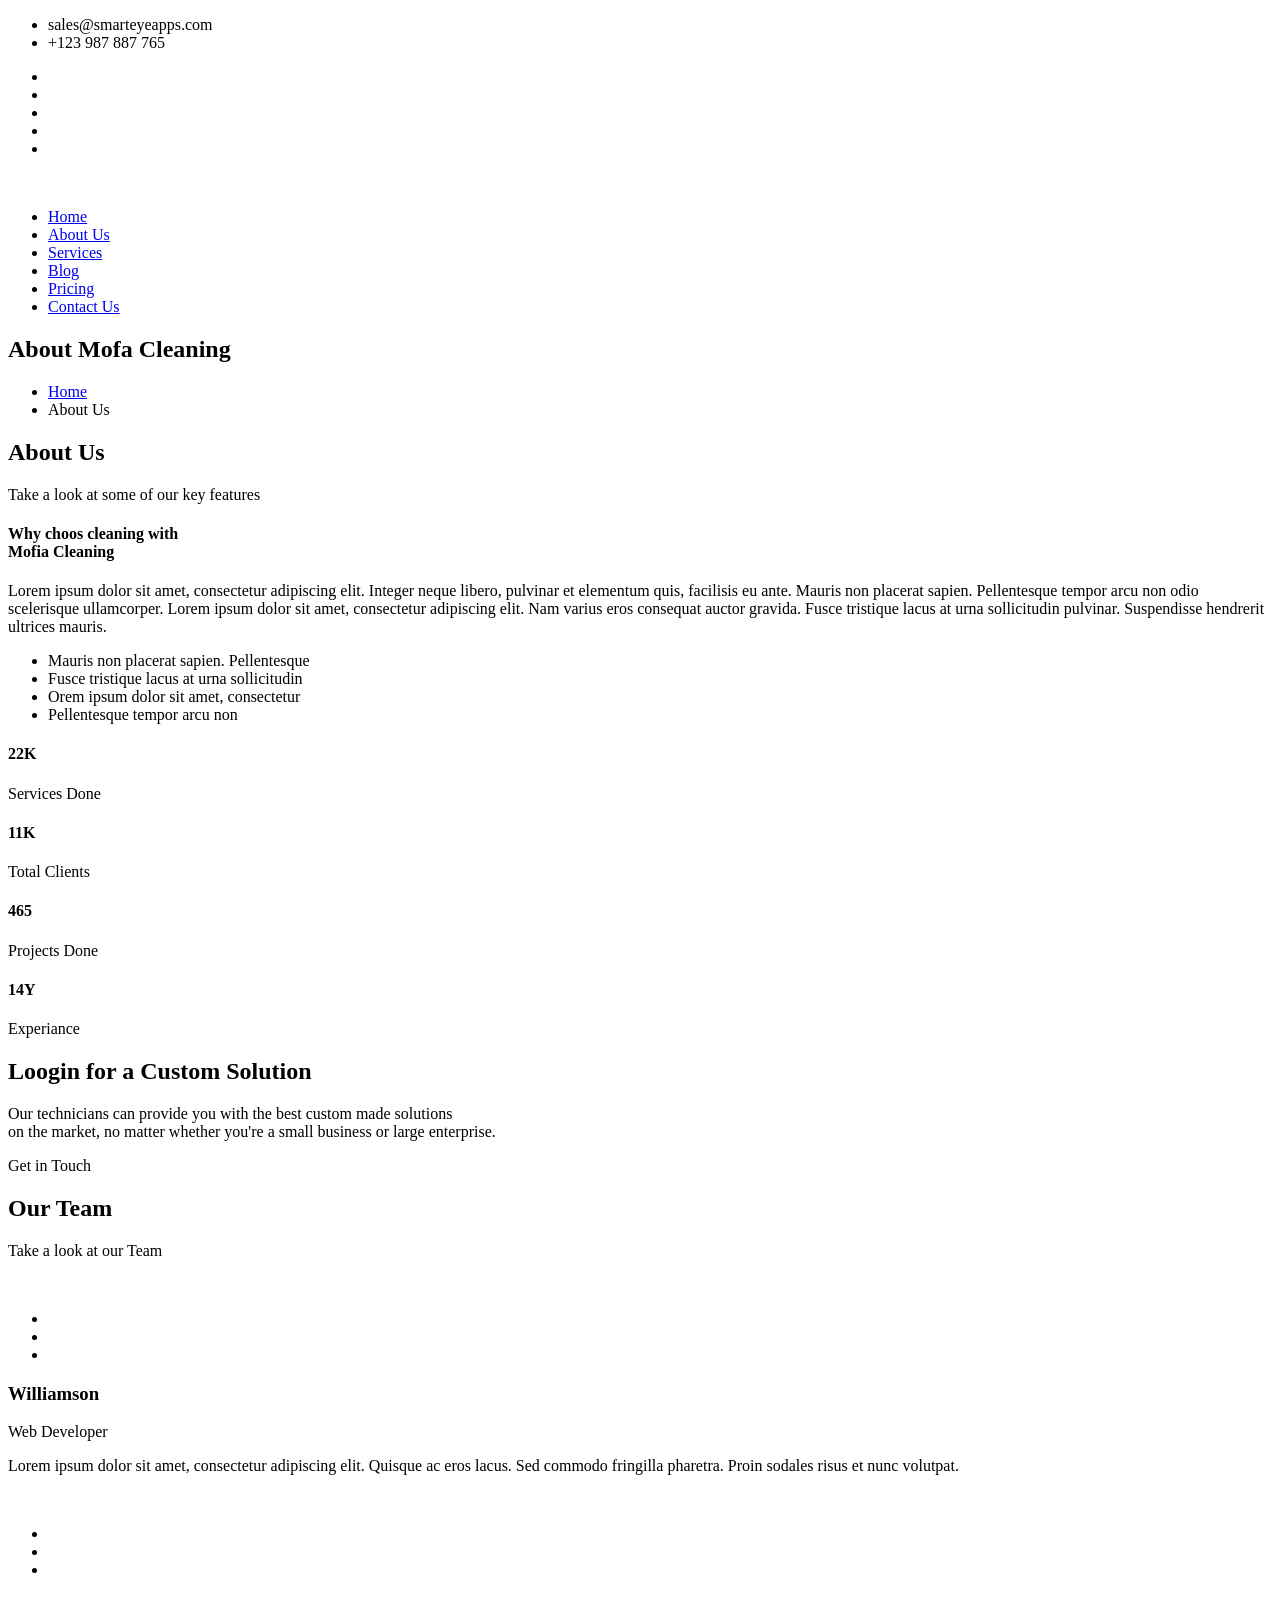
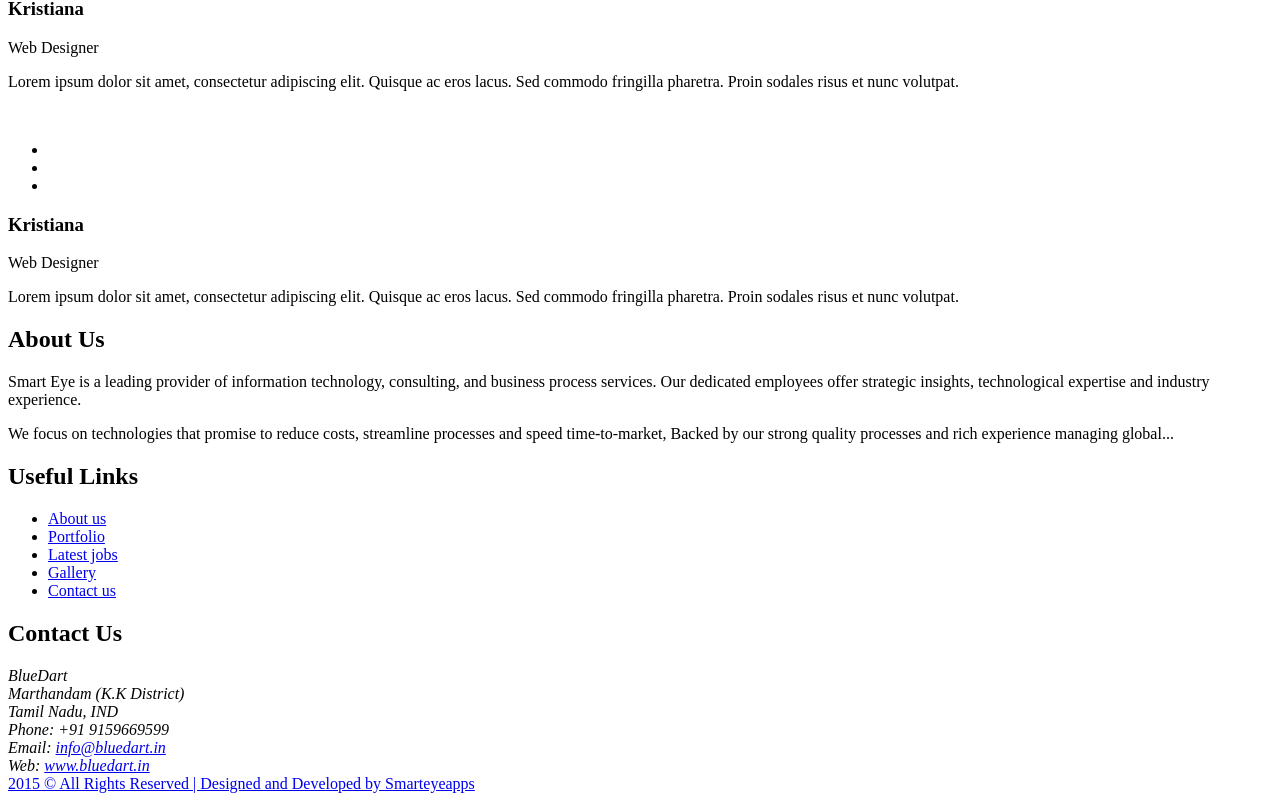
==== about_us.html @ 3543b770 "Add files via upload" ====
<!doctype html>
<html lang="en">

<head>
    <meta charset="utf-8">
    <meta name="viewport" content="width=device-width, initial-scale=1, shrink-to-fit=no">
    <title> Free Dental Medical Hospital Website Template | Smarteyeapps.com</title>

    <link rel="shortcut icon" href="assets/images/fav.jpg">
    <link href="https://fonts.googleapis.com/css?family=Source+Sans+Pro" rel="stylesheet"> 
    <link rel="stylesheet" href="assets/css/bootstrap.min.css">
    <link rel="stylesheet" href="assets/css/fontawsom-all.min.css">
    <link rel="stylesheet" href="assets/plugins/slider/css/owl.carousel.min.css">
    <link rel="stylesheet" href="assets/plugins/slider/css/owl.theme.default.css">
    <link rel="stylesheet" type="text/css" href="assets/css/style.css" />
</head>

    <body>
    
<!-- ################# Header Starts Here#######################--->
    <header>
        <div class="header-top">
            <div class="container">
                <div class="row">
                    <div class="col-lg-7 col-md-12 left-item">
                        <ul>
                            <li><i class="fas fa-envelope-square"></i> sales@smarteyeapps.com</li>
                            <li><i class="fas fa-phone-square"></i> +123 987 887 765</li>
                        </ul>
                    </div>
                    <div class="col-lg-5 d-none d-lg-block right-item">
                        <ul>
                            <li><a><i class="fab fa-github"></i></a></li>
                            <li><a><i class="fab fa-google-plus-g"></i></a></li>
                            <li> <a><i class="fab fa-pinterest-p"></i></a></li>
                            <li><a><i class="fab fa-twitter"></i></a></li>
                            <li> <a><i class="fab fa-facebook-f"></i></a></li>
                        </ul>
                    </div>
                </div>

            </div>
        </div>
        <div id="nav-head" class="header-nav">
            <div class="container">
                <div class="row">
                    <div class="col-md-3 col-sm-12 nav-img">
                        <img src="assets/images/logo.png" alt="">
                        <a data-toggle="collapse" data-target="#menu" href="#menu"><i class="fas d-block d-md-none small-menu fa-bars"></i></a>
                    </div>
                    <div id="menu" class="col-md-9 d-none d-md-block nav-item">
                        <ul>
                            <li><a href="index.html">Home</a></li>
                            <li><a href="about_us.html">About Us</a></li>
                            <li><a href="services.html">Services</a></li>
                            <li><a href="blog.html">Blog</a></li>
                            <li><a href="pricing.html">Pricing</a></li>
                            <li><a href="contact_us.html">Contact Us</a></li>
                        </ul>
                    </div>
                </div>

            </div>
        </div>
    </header>
  
       <!--  ************************* Page Title Starts Here ************************** -->
               <div class="page-nav no-margin row">
                   <div class="container">
                       <div class="row">
                           <h2>About Mofa Cleaning</h2>
                           <ul>
                               <li> <a href="#"><i class="fas fa-home"></i> Home</a></li>
                               <li><i class="fas fa-angle-double-right"></i> About Us</li>
                           </ul>
                       </div>
                   </div>
               </div>
       
    <!-- ######## Page  Title End ####### -->
       
    <section class="with-medical">
        <div class="container">
           <div class="inner-title">

                <h2>About Us</h2>
                <p>Take a look at some of our key features</p>
            </div>
            <div class="row">
               
                <div class="col-lg-6 col-md-12 txtr">
                    <h4>Why choos cleaning with <br>
                     <span>Mofia Cleaning </span>   
                    </h4>
                    <p>Lorem ipsum dolor sit amet, consectetur adipiscing elit. Integer neque libero, pulvinar et elementum quis, facilisis eu ante. Mauris non placerat sapien. Pellentesque tempor arcu non odio scelerisque ullamcorper. Lorem ipsum dolor sit amet, consectetur adipiscing elit. Nam varius eros consequat auctor gravida. Fusce tristique lacus at urna sollicitudin pulvinar. Suspendisse hendrerit ultrices mauris.</p>
                   <ul>
                       <li><i class="fa fa-check"></i> Mauris non placerat sapien. Pellentesque </li>
                       <li><i class="fa fa-check"></i> Fusce tristique lacus at urna sollicitudin </li>
                       <li><i class="fa fa-check"></i> Orem ipsum dolor sit amet, consectetur</li>
                       <li><i class="fa fa-check"></i> Pellentesque tempor arcu non </li>
                   </ul>
                </div>
                
                <div class="col-lg-6 col-md-12">
                       <div class="row">
                           <div class="col-md-6">
                               <div class="count-bx">
                                   <h4>22K</h4>
                                   <p>Services Done</p>
                               </div>
                           </div>
                           <div class="col-md-6">
                               <div class="count-bx">
                                   <h4>11K</h4>
                                   <p>Total Clients</p>
                               </div>
                           </div>
                           <div class="col-md-6">
                               <div class="count-bx">
                                   <h4>465</h4>
                                   <p>Projects Done</p>
                               </div>
                           </div>
                           <div class="col-md-6">
                               <div class="count-bx">
                                   <h4>14Y</h4>
                                   <p>Experiance</p>
                               </div>
                           </div>
                       </div>
                </div>
                
            </div>
        </div>
    </section>
      
       
            <!-- ################# Custom Message Starts Here#######################--->
    <section class="custom-msg">
        <div class="container">
           <div class=" cust-msg">
                <h2>Loogin for a Custom Solution</h2>
                <p>Our technicians can provide you with the best custom made solutions <br> on the market, no matter whether you're a small business or large enterprise.</p>
                <div class="btn btn-warning">Get in Touch</div>
           </div>
           
        </div>
    </section>

    <!-- ################# Our Team Starts Here#######################--->
    <section class="our-team-cover">
        <div class="container">
             <div class="inner-title">

                <h2>Our Team</h2>
                <p>Take a look at our Team</p>
            </div>
            <div class="row">
            <div class="col-md-4 col-sm-6">
                <div class="our-team">
                    <div class="pic">
                        <img src="assets/images/testimonial/member-01.jpg" alt="">
                    </div>
                    <ul class="social">
                        <li><a href="#" class="fab fa-facebook"></a></li>
                        <li><a href="#" class="fab fa-google-plus"></a></li>
                        <li><a href="#" class="fab fa-twitter"></a></li>
                    </ul>
                    <div class="team-content">
                        <h3 class="title">Williamson</h3>
                        <span class="post">Web Developer</span>
                    </div>
                    <p class="description">
                        Lorem ipsum dolor sit amet, consectetur adipiscing elit. Quisque ac eros lacus. Sed commodo fringilla pharetra. Proin sodales risus et nunc volutpat.
                    </p>
                </div>
            </div>
            <div class="col-md-4 col-sm-6">
                <div class="our-team">
                    <div class="pic">
                        <img src="assets/images/testimonial/member-02.jpg" alt="">
                    </div>
                    <ul class="social">
                        <li><a href="#" class="fab fa-facebook"></a></li>
                        <li><a href="#" class="fab fa-google-plus"></a></li>
                        <li><a href="#" class="fab fa-twitter"></a></li>
                    </ul>
                    <div class="team-content">
                        <h3 class="title">Kristiana</h3>
                        <span class="post">Web Designer</span>
                    </div>
                    <p class="description">
                        Lorem ipsum dolor sit amet, consectetur adipiscing elit. Quisque ac eros lacus. Sed commodo fringilla pharetra. Proin sodales risus et nunc volutpat.
                    </p>
                </div>
            </div>
            <div class="col-md-4 col-sm-6">
                <div class="our-team">
                    <div class="pic">
                        <img src="assets/images/testimonial/member-03.jpg" alt="">
                    </div>
                    <ul class="social">
                        <li><a href="#" class="fab fa-facebook"></a></li>
                        <li><a href="#" class="fab fa-google-plus"></a></li>
                        <li><a href="#" class="fab fa-twitter"></a></li>
                    </ul>
                    <div class="team-content">
                        <h3 class="title">Kristiana</h3>
                        <span class="post">Web Designer</span>
                    </div>
                    <p class="description">
                        Lorem ipsum dolor sit amet, consectetur adipiscing elit. Quisque ac eros lacus. Sed commodo fringilla pharetra. Proin sodales risus et nunc volutpat.
                    </p>
                </div>
            </div>
        </div>
        </div>
    </section>
        
<!-- ################# Footer Starts Here#######################--->


    <footer class="footer">
        <div class="container">
            <div class="row">
                <div class="col-md-4 col-sm-12">
                    <h2>About Us</h2>
                    <p>
                        Smart Eye is a leading provider of information technology, consulting, and business process services. Our dedicated employees offer strategic insights, technological expertise and industry experience.
                    </p>
                    <p>We focus on technologies that promise to reduce costs, streamline processes and speed time-to-market, Backed by our strong quality processes and rich experience managing global... </p>
                </div>
                <div class="col-md-4 col-sm-12">
                    <h2>Useful Links</h2>
                    <ul class="list-unstyled link-list">
                        <li><a ui-sref="about" href="#/about">About us</a><i class="fa fa-angle-right"></i></li>
                        <li><a ui-sref="portfolio" href="#/portfolio">Portfolio</a><i class="fa fa-angle-right"></i></li>
                        <li><a ui-sref="products" href="#/products">Latest jobs</a><i class="fa fa-angle-right"></i></li>
                        <li><a ui-sref="gallery" href="#/gallery">Gallery</a><i class="fa fa-angle-right"></i></li>
                        <li><a ui-sref="contact" href="#/contact">Contact us</a><i class="fa fa-angle-right"></i></li>
                    </ul>
                </div>
                <div class="col-md-4 col-sm-12 map-img">
                    <h2>Contact Us</h2>
                    <address class="md-margin-bottom-40">
                        BlueDart <br>
                        Marthandam (K.K District) <br>
                        Tamil Nadu, IND <br>
                        Phone: +91 9159669599 <br>
                        Email: <a href="mailto:info@anybiz.com" class="">info@bluedart.in</a><br>
                        Web: <a href="smart-eye.html" class="">www.bluedart.in</a>
                    </address>

                </div>
            </div>
        </div>
        

    </footer>
    <div class="copy">
            <div class="container">
                <a href="https://www.smarteyeapps.com/">2015 &copy; All Rights Reserved | Designed and Developed by Smarteyeapps</a>
                
                <span>
                <a><i class="fab fa-github"></i></a>
                <a><i class="fab fa-google-plus-g"></i></a>
                <a><i class="fab fa-pinterest-p"></i></a>
                <a><i class="fab fa-twitter"></i></a>
                <a><i class="fab fa-facebook-f"></i></a>
        </span>
            </div>

        </div>   
    
    </body>

<script src="assets/js/jquery-3.2.1.min.js"></script>
<script src="assets/js/popper.min.js"></script>
<script src="assets/js/bootstrap.min.js"></script>
<script src="assets/plugins/slider/js/owl.carousel.min.js"></script>
<script src="assets/plugins/scroll-fixed/jquery-scrolltofixed-min.js"></script>

<script src="assets/js/script.js"></script>



</html>
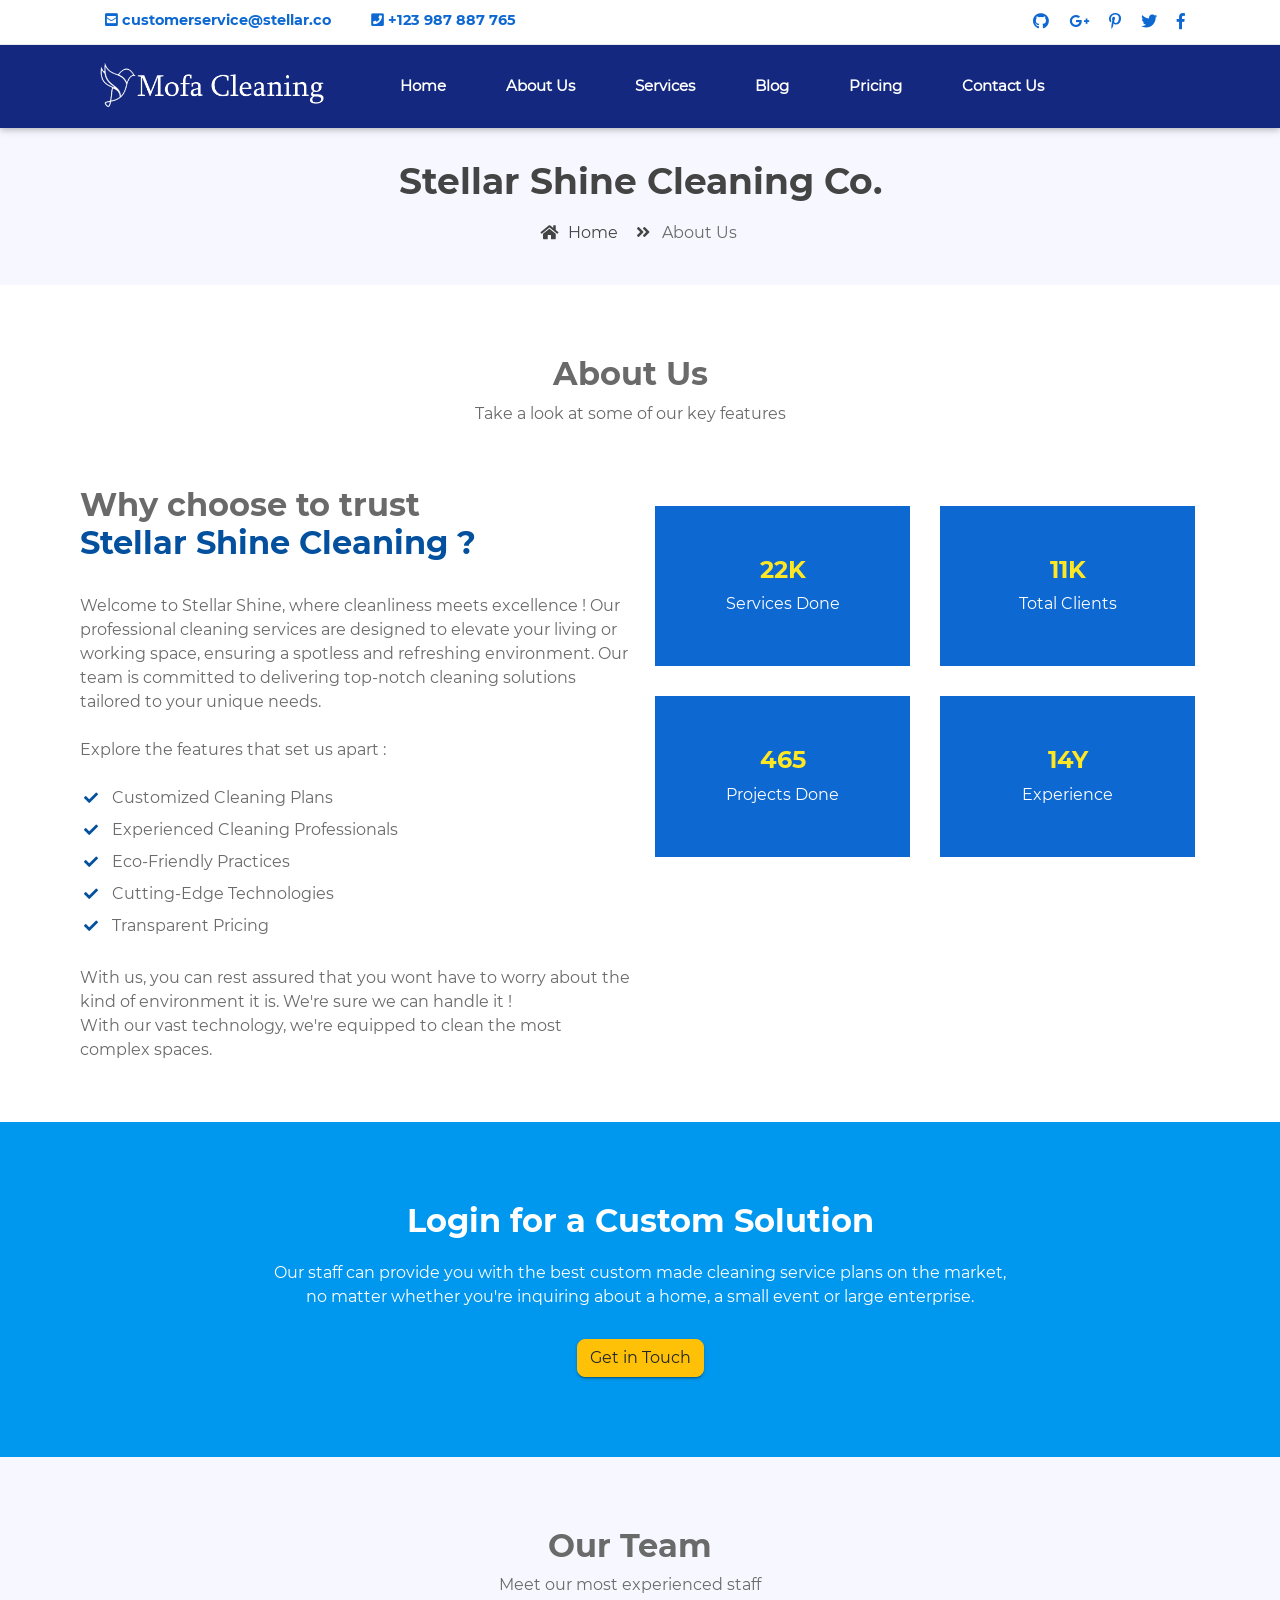
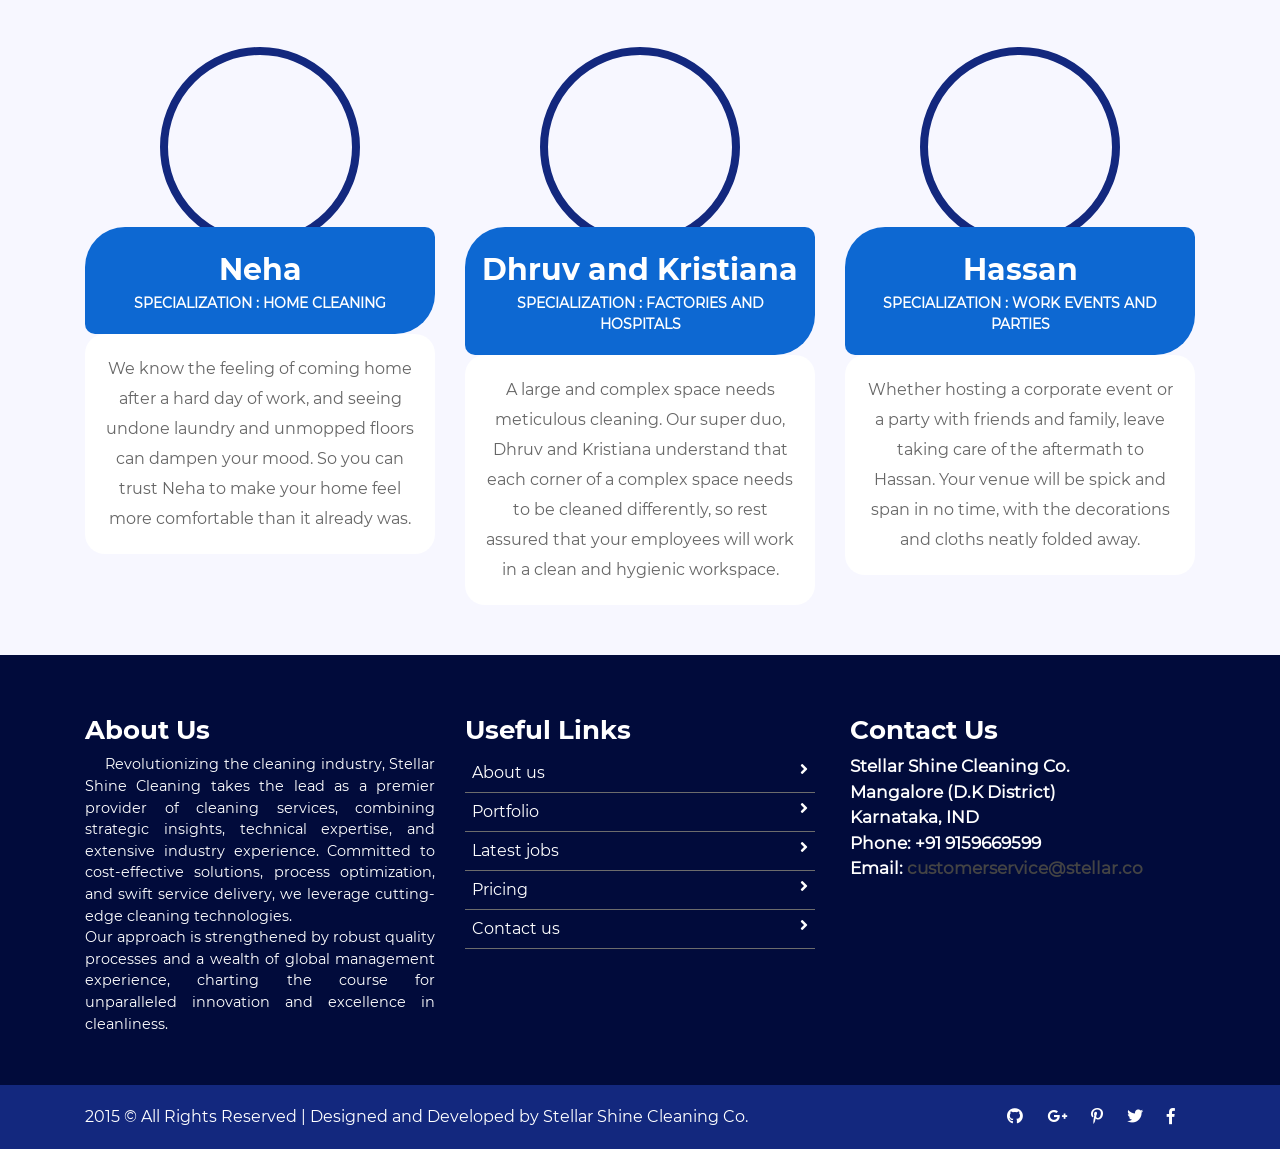
==== commit f9dbd032: "Add files via upload" ====
--- a/about_us.html
+++ b/about_us.html
@@ -4,7 +4,7 @@
 <head>
     <meta charset="utf-8">
     <meta name="viewport" content="width=device-width, initial-scale=1, shrink-to-fit=no">
-    <title> Free Dental Medical Hospital Website Template | Smarteyeapps.com</title>
+    <title> Stellar Shine - About Us</title>
 
     <link rel="shortcut icon" href="assets/images/fav.jpg">
     <link href="https://fonts.googleapis.com/css?family=Source+Sans+Pro" rel="stylesheet"> 
@@ -24,7 +24,7 @@
                 <div class="row">
                     <div class="col-lg-7 col-md-12 left-item">
                         <ul>
-                            <li><i class="fas fa-envelope-square"></i> sales@smarteyeapps.com</li>
+                            <li><i class="fas fa-envelope-square"></i> customerservice@stellar.co </li>
                             <li><i class="fas fa-phone-square"></i> +123 987 887 765</li>
                         </ul>
                     </div>
@@ -68,7 +68,7 @@
                <div class="page-nav no-margin row">
                    <div class="container">
                        <div class="row">
-                           <h2>About Mofa Cleaning</h2>
+                           <h2>Stellar Shine Cleaning Co.</h2>
                            <ul>
                                <li> <a href="#"><i class="fas fa-home"></i> Home</a></li>
                                <li><i class="fas fa-angle-double-right"></i> About Us</li>
@@ -89,16 +89,19 @@
             <div class="row">
                
                 <div class="col-lg-6 col-md-12 txtr">
-                    <h4>Why choos cleaning with <br>
-                     <span>Mofia Cleaning </span>   
+                    <h4>Why choose to trust <br>
+                     <span>Stellar Shine Cleaning ? </span>   
                     </h4>
-                    <p>Lorem ipsum dolor sit amet, consectetur adipiscing elit. Integer neque libero, pulvinar et elementum quis, facilisis eu ante. Mauris non placerat sapien. Pellentesque tempor arcu non odio scelerisque ullamcorper. Lorem ipsum dolor sit amet, consectetur adipiscing elit. Nam varius eros consequat auctor gravida. Fusce tristique lacus at urna sollicitudin pulvinar. Suspendisse hendrerit ultrices mauris.</p>
+                    <br>Welcome to Stellar Shine, where cleanliness meets excellence ! Our professional cleaning services are designed to elevate your living or working space, ensuring a spotless and refreshing environment. Our team is committed to delivering top-notch cleaning solutions tailored to your unique needs.
+                    <br><br>Explore the features that set us apart :
                    <ul>
-                       <li><i class="fa fa-check"></i> Mauris non placerat sapien. Pellentesque </li>
-                       <li><i class="fa fa-check"></i> Fusce tristique lacus at urna sollicitudin </li>
-                       <li><i class="fa fa-check"></i> Orem ipsum dolor sit amet, consectetur</li>
-                       <li><i class="fa fa-check"></i> Pellentesque tempor arcu non </li>
+                       <li><i class="fa fa-check"></i>  Customized Cleaning Plans </li>
+                       <li><i class="fa fa-check"></i> Experienced Cleaning Professionals </li>
+                       <li><i class="fa fa-check"></i> Eco-Friendly Practices</li>
+                       <li><i class="fa fa-check"></i> Cutting-Edge Technologies </li>
+                       <li><i class="fa fa-check"></i> Transparent Pricing </li>
                    </ul>
+                   <br>With us, you can rest assured that you wont have to worry about the kind of environment it is. We're sure we can handle it !<br> With our vast technology, we're equipped to clean the most complex spaces.
                 </div>
                 
                 <div class="col-lg-6 col-md-12">
@@ -124,7 +127,7 @@
                            <div class="col-md-6">
                                <div class="count-bx">
                                    <h4>14Y</h4>
-                                   <p>Experiance</p>
+                                   <p>Experience</p>
                                </div>
                            </div>
                        </div>
@@ -139,8 +142,8 @@
     <section class="custom-msg">
         <div class="container">
            <div class=" cust-msg">
-                <h2>Loogin for a Custom Solution</h2>
-                <p>Our technicians can provide you with the best custom made solutions <br> on the market, no matter whether you're a small business or large enterprise.</p>
+                <h2>Login for a Custom Solution</h2>
+                <p>Our staff can provide you with the best custom made cleaning service plans on the market,<br> no matter whether you're inquiring about a home, a small event or large enterprise.</p>
                 <div class="btn btn-warning">Get in Touch</div>
            </div>
            
@@ -153,7 +156,7 @@
              <div class="inner-title">
 
                 <h2>Our Team</h2>
-                <p>Take a look at our Team</p>
+                <p>Meet our most experienced staff </p>
             </div>
             <div class="row">
             <div class="col-md-4 col-sm-6">
@@ -167,11 +170,11 @@
                         <li><a href="#" class="fab fa-twitter"></a></li>
                     </ul>
                     <div class="team-content">
-                        <h3 class="title">Williamson</h3>
-                        <span class="post">Web Developer</span>
+                        <h3 class="title">Neha</h3>
+                        <span class="post"> Specialization : Home Cleaning</span>
                     </div>
                     <p class="description">
-                        Lorem ipsum dolor sit amet, consectetur adipiscing elit. Quisque ac eros lacus. Sed commodo fringilla pharetra. Proin sodales risus et nunc volutpat.
+                        We know the feeling of coming home after a hard day of work, and seeing undone laundry and unmopped floors can dampen your mood. So you can trust Neha to make your home feel more comfortable than it already was.
                     </p>
                 </div>
             </div>
@@ -186,11 +189,11 @@
                         <li><a href="#" class="fab fa-twitter"></a></li>
                     </ul>
                     <div class="team-content">
-                        <h3 class="title">Kristiana</h3>
-                        <span class="post">Web Designer</span>
+                        <h3 class="title">Dhruv and Kristiana</h3>
+                        <span class="post">Specialization : Factories and Hospitals</span>
                     </div>
                     <p class="description">
-                        Lorem ipsum dolor sit amet, consectetur adipiscing elit. Quisque ac eros lacus. Sed commodo fringilla pharetra. Proin sodales risus et nunc volutpat.
+                        A large and complex space needs meticulous cleaning. Our super duo, Dhruv and Kristiana understand that each corner of a complex space needs to be cleaned differently, so rest assured that your employees will work in a clean and hygienic workspace.
                     </p>
                 </div>
             </div>
@@ -205,11 +208,11 @@
                         <li><a href="#" class="fab fa-twitter"></a></li>
                     </ul>
                     <div class="team-content">
-                        <h3 class="title">Kristiana</h3>
-                        <span class="post">Web Designer</span>
+                        <h3 class="title">Hassan</h3>
+                        <span class="post">Specialization : Work Events and Parties</span>
                     </div>
                     <p class="description">
-                        Lorem ipsum dolor sit amet, consectetur adipiscing elit. Quisque ac eros lacus. Sed commodo fringilla pharetra. Proin sodales risus et nunc volutpat.
+                        Whether hosting a corporate event or a party with friends and family, leave taking care of the aftermath to Hassan. Your venue will be spick and span in no time, with the decorations and cloths neatly folded away.
                     </p>
                 </div>
             </div>
@@ -226,29 +229,27 @@
                 <div class="col-md-4 col-sm-12">
                     <h2>About Us</h2>
                     <p>
-                        Smart Eye is a leading provider of information technology, consulting, and business process services. Our dedicated employees offer strategic insights, technological expertise and industry experience.
-                    </p>
-                    <p>We focus on technologies that promise to reduce costs, streamline processes and speed time-to-market, Backed by our strong quality processes and rich experience managing global... </p>
-                </div>
+                        Revolutionizing the cleaning industry, Stellar Shine Cleaning takes the lead as a premier provider of cleaning services, combining strategic insights, technical expertise, and extensive industry experience. Committed to cost-effective solutions, process optimization, and swift service delivery, we leverage cutting-edge cleaning technologies.<br> Our approach is strengthened by robust quality processes and a wealth of global management experience, charting the course for unparalleled innovation and excellence in cleanliness.
+                    </p>
+                    </div>
                 <div class="col-md-4 col-sm-12">
                     <h2>Useful Links</h2>
                     <ul class="list-unstyled link-list">
                         <li><a ui-sref="about" href="#/about">About us</a><i class="fa fa-angle-right"></i></li>
                         <li><a ui-sref="portfolio" href="#/portfolio">Portfolio</a><i class="fa fa-angle-right"></i></li>
                         <li><a ui-sref="products" href="#/products">Latest jobs</a><i class="fa fa-angle-right"></i></li>
-                        <li><a ui-sref="gallery" href="#/gallery">Gallery</a><i class="fa fa-angle-right"></i></li>
+                        <li><a ui-sref="gallery" href="#/gallery">Pricing</a><i class="fa fa-angle-right"></i></li>
                         <li><a ui-sref="contact" href="#/contact">Contact us</a><i class="fa fa-angle-right"></i></li>
                     </ul>
                 </div>
                 <div class="col-md-4 col-sm-12 map-img">
                     <h2>Contact Us</h2>
                     <address class="md-margin-bottom-40">
-                        BlueDart <br>
-                        Marthandam (K.K District) <br>
-                        Tamil Nadu, IND <br>
+                        Stellar Shine Cleaning Co. <br>
+                        Mangalore (D.K District) <br>
+                        Karnataka, IND <br>
                         Phone: +91 9159669599 <br>
-                        Email: <a href="mailto:info@anybiz.com" class="">info@bluedart.in</a><br>
-                        Web: <a href="smart-eye.html" class="">www.bluedart.in</a>
+                        Email: <a href="mailto:customerservice@stellar.co" class="">customerservice@stellar.co</a><br>
                     </address>
 
                 </div>
@@ -259,7 +260,7 @@
     </footer>
     <div class="copy">
             <div class="container">
-                <a href="https://www.smarteyeapps.com/">2015 &copy; All Rights Reserved | Designed and Developed by Smarteyeapps</a>
+                <a href="https://www.smarteyeapps.com/">2015 &copy; All Rights Reserved | Designed and Developed by Stellar Shine Cleaning Co.</a>
                 
                 <span>
                 <a><i class="fab fa-github"></i></a>
--- a/assets/css/fontawsom-all.min.css
+++ b/assets/css/fontawsom-all.min.css
@@ -0,0 +1,5 @@
+/*!
+ * Font Awesome Free 5.3.1 by @fontawesome - https://fontawesome.com
+ * License - https://fontawesome.com/license/free (Icons: CC BY 4.0, Fonts: SIL OFL 1.1, Code: MIT License)
+ */
+.fa,.fab,.fal,.far,.fas{-moz-osx-font-smoothing:grayscale;-webkit-font-smoothing:antialiased;display:inline-block;font-style:normal;font-variant:normal;text-rendering:auto;line-height:1}.fa-lg{font-size:1.33333em;line-height:.75em;vertical-align:-.0667em}.fa-xs{font-size:.75em}.fa-sm{font-size:.875em}.fa-1x{font-size:1em}.fa-2x{font-size:2em}.fa-3x{font-size:3em}.fa-4x{font-size:4em}.fa-5x{font-size:5em}.fa-6x{font-size:6em}.fa-7x{font-size:7em}.fa-8x{font-size:8em}.fa-9x{font-size:9em}.fa-10x{font-size:10em}.fa-fw{text-align:center;width:1.25em}.fa-ul{list-style-type:none;margin-left:2.5em;padding-left:0}.fa-ul>li{position:relative}.fa-li{left:-2em;position:absolute;text-align:center;width:2em;line-height:inherit}.fa-border{border:.08em solid #eee;border-radius:.1em;padding:.2em .25em .15em}.fa-pull-left{float:left}.fa-pull-right{float:right}.fa.fa-pull-left,.fab.fa-pull-left,.fal.fa-pull-left,.far.fa-pull-left,.fas.fa-pull-left{margin-right:.3em}.fa.fa-pull-right,.fab.fa-pull-right,.fal.fa-pull-right,.far.fa-pull-right,.fas.fa-pull-right{margin-left:.3em}.fa-spin{animation:fa-spin 2s infinite linear}.fa-pulse{animation:fa-spin 1s infinite steps(8)}@keyframes fa-spin{0%{transform:rotate(0deg)}to{transform:rotate(1turn)}}.fa-rotate-90{-ms-filter:"progid:DXImageTransform.Microsoft.BasicImage(rotation=1)";transform:rotate(90deg)}.fa-rotate-180{-ms-filter:"progid:DXImageTransform.Microsoft.BasicImage(rotation=2)";transform:rotate(180deg)}.fa-rotate-270{-ms-filter:"progid:DXImageTransform.Microsoft.BasicImage(rotation=3)";transform:rotate(270deg)}.fa-flip-horizontal{-ms-filter:"progid:DXImageTransform.Microsoft.BasicImage(rotation=0, mirror=1)";transform:scaleX(-1)}.fa-flip-vertical{transform:scaleY(-1)}.fa-flip-horizontal.fa-flip-vertical,.fa-flip-vertical{-ms-filter:"progid:DXImageTransform.Microsoft.BasicImage(rotation=2, mirror=1)"}.fa-flip-horizontal.fa-flip-vertical{transform:scale(-1)}:root .fa-flip-horizontal,:root .fa-flip-vertical,:root .fa-rotate-90,:root .fa-rotate-180,:root .fa-rotate-270{-webkit-filter:none;filter:none}.fa-stack{display:inline-block;height:2em;line-height:2em;position:relative;vertical-align:middle;width:2em}.fa-stack-1x,.fa-stack-2x{left:0;position:absolute;text-align:center;width:100%}.fa-stack-1x{line-height:inherit}.fa-stack-2x{font-size:2em}.fa-inverse{color:#fff}.fa-500px:before{content:"\f26e"}.fa-accessible-icon:before{content:"\f368"}.fa-accusoft:before{content:"\f369"}.fa-ad:before{content:"\f641"}.fa-address-book:before{content:"\f2b9"}.fa-address-card:before{content:"\f2bb"}.fa-adjust:before{content:"\f042"}.fa-adn:before{content:"\f170"}.fa-adversal:before{content:"\f36a"}.fa-affiliatetheme:before{content:"\f36b"}.fa-air-freshener:before{content:"\f5d0"}.fa-algolia:before{content:"\f36c"}.fa-align-center:before{content:"\f037"}.fa-align-justify:before{content:"\f039"}.fa-align-left:before{content:"\f036"}.fa-align-right:before{content:"\f038"}.fa-alipay:before{content:"\f642"}.fa-allergies:before{content:"\f461"}.fa-amazon:before{content:"\f270"}.fa-amazon-pay:before{content:"\f42c"}.fa-ambulance:before{content:"\f0f9"}.fa-american-sign-language-interpreting:before{content:"\f2a3"}.fa-amilia:before{content:"\f36d"}.fa-anchor:before{content:"\f13d"}.fa-android:before{content:"\f17b"}.fa-angellist:before{content:"\f209"}.fa-angle-double-down:before{content:"\f103"}.fa-angle-double-left:before{content:"\f100"}.fa-angle-double-right:before{content:"\f101"}.fa-angle-double-up:before{content:"\f102"}.fa-angle-down:before{content:"\f107"}.fa-angle-left:before{content:"\f104"}.fa-angle-right:before{content:"\f105"}.fa-angle-up:before{content:"\f106"}.fa-angry:before{content:"\f556"}.fa-angrycreative:before{content:"\f36e"}.fa-angular:before{content:"\f420"}.fa-ankh:before{content:"\f644"}.fa-app-store:before{content:"\f36f"}.fa-app-store-ios:before{content:"\f370"}.fa-apper:before{content:"\f371"}.fa-apple:before{content:"\f179"}.fa-apple-alt:before{content:"\f5d1"}.fa-apple-pay:before{content:"\f415"}.fa-archive:before{content:"\f187"}.fa-archway:before{content:"\f557"}.fa-arrow-alt-circle-down:before{content:"\f358"}.fa-arrow-alt-circle-left:before{content:"\f359"}.fa-arrow-alt-circle-right:before{content:"\f35a"}.fa-arrow-alt-circle-up:before{content:"\f35b"}.fa-arrow-circle-down:before{content:"\f0ab"}.fa-arrow-circle-left:before{content:"\f0a8"}.fa-arrow-circle-right:before{content:"\f0a9"}.fa-arrow-circle-up:before{content:"\f0aa"}.fa-arrow-down:before{content:"\f063"}.fa-arrow-left:before{content:"\f060"}.fa-arrow-right:before{content:"\f061"}.fa-arrow-up:before{content:"\f062"}.fa-arrows-alt:before{content:"\f0b2"}.fa-arrows-alt-h:before{content:"\f337"}.fa-arrows-alt-v:before{content:"\f338"}.fa-assistive-listening-systems:before{content:"\f2a2"}.fa-asterisk:before{content:"\f069"}.fa-asymmetrik:before{content:"\f372"}.fa-at:before{content:"\f1fa"}.fa-atlas:before{content:"\f558"}.fa-atom:before{content:"\f5d2"}.fa-audible:before{content:"\f373"}.fa-audio-description:before{content:"\f29e"}.fa-autoprefixer:before{content:"\f41c"}.fa-avianex:before{content:"\f374"}.fa-aviato:before{content:"\f421"}.fa-award:before{content:"\f559"}.fa-aws:before{content:"\f375"}.fa-backspace:before{content:"\f55a"}.fa-backward:before{content:"\f04a"}.fa-balance-scale:before{content:"\f24e"}.fa-ban:before{content:"\f05e"}.fa-band-aid:before{content:"\f462"}.fa-bandcamp:before{content:"\f2d5"}.fa-barcode:before{content:"\f02a"}.fa-bars:before{content:"\f0c9"}.fa-baseball-ball:before{content:"\f433"}.fa-basketball-ball:before{content:"\f434"}.fa-bath:before{content:"\f2cd"}.fa-battery-empty:before{content:"\f244"}.fa-battery-full:before{content:"\f240"}.fa-battery-half:before{content:"\f242"}.fa-battery-quarter:before{content:"\f243"}.fa-battery-three-quarters:before{content:"\f241"}.fa-bed:before{content:"\f236"}.fa-beer:before{content:"\f0fc"}.fa-behance:before{content:"\f1b4"}.fa-behance-square:before{content:"\f1b5"}.fa-bell:before{content:"\f0f3"}.fa-bell-slash:before{content:"\f1f6"}.fa-bezier-curve:before{content:"\f55b"}.fa-bible:before{content:"\f647"}.fa-bicycle:before{content:"\f206"}.fa-bimobject:before{content:"\f378"}.fa-binoculars:before{content:"\f1e5"}.fa-birthday-cake:before{content:"\f1fd"}.fa-bitbucket:before{content:"\f171"}.fa-bitcoin:before{content:"\f379"}.fa-bity:before{content:"\f37a"}.fa-black-tie:before{content:"\f27e"}.fa-blackberry:before{content:"\f37b"}.fa-blender:before{content:"\f517"}.fa-blind:before{content:"\f29d"}.fa-blogger:before{content:"\f37c"}.fa-blogger-b:before{content:"\f37d"}.fa-bluetooth:before{content:"\f293"}.fa-bluetooth-b:before{content:"\f294"}.fa-bold:before{content:"\f032"}.fa-bolt:before{content:"\f0e7"}.fa-bomb:before{content:"\f1e2"}.fa-bone:before{content:"\f5d7"}.fa-bong:before{content:"\f55c"}.fa-book:before{content:"\f02d"}.fa-book-open:before{content:"\f518"}.fa-book-reader:before{content:"\f5da"}.fa-bookmark:before{content:"\f02e"}.fa-bowling-ball:before{content:"\f436"}.fa-box:before{content:"\f466"}.fa-box-open:before{content:"\f49e"}.fa-boxes:before{content:"\f468"}.fa-braille:before{content:"\f2a1"}.fa-brain:before{content:"\f5dc"}.fa-briefcase:before{content:"\f0b1"}.fa-briefcase-medical:before{content:"\f469"}.fa-broadcast-tower:before{content:"\f519"}.fa-broom:before{content:"\f51a"}.fa-brush:before{content:"\f55d"}.fa-btc:before{content:"\f15a"}.fa-bug:before{content:"\f188"}.fa-building:before{content:"\f1ad"}.fa-bullhorn:before{content:"\f0a1"}.fa-bullseye:before{content:"\f140"}.fa-burn:before{content:"\f46a"}.fa-buromobelexperte:before{content:"\f37f"}.fa-bus:before{content:"\f207"}.fa-bus-alt:before{content:"\f55e"}.fa-business-time:before{content:"\f64a"}.fa-buysellads:before{content:"\f20d"}.fa-calculator:before{content:"\f1ec"}.fa-calendar:before{content:"\f133"}.fa-calendar-alt:before{content:"\f073"}.fa-calendar-check:before{content:"\f274"}.fa-calendar-minus:before{content:"\f272"}.fa-calendar-plus:before{content:"\f271"}.fa-calendar-times:before{content:"\f273"}.fa-camera:before{content:"\f030"}.fa-camera-retro:before{content:"\f083"}.fa-cannabis:before{content:"\f55f"}.fa-capsules:before{content:"\f46b"}.fa-car:before{content:"\f1b9"}.fa-car-alt:before{content:"\f5de"}.fa-car-battery:before{content:"\f5df"}.fa-car-crash:before{content:"\f5e1"}.fa-car-side:before{content:"\f5e4"}.fa-caret-down:before{content:"\f0d7"}.fa-caret-left:before{content:"\f0d9"}.fa-caret-right:before{content:"\f0da"}.fa-caret-square-down:before{content:"\f150"}.fa-caret-square-left:before{content:"\f191"}.fa-caret-square-right:before{content:"\f152"}.fa-caret-square-up:before{content:"\f151"}.fa-caret-up:before{content:"\f0d8"}.fa-cart-arrow-down:before{content:"\f218"}.fa-cart-plus:before{content:"\f217"}.fa-cc-amazon-pay:before{content:"\f42d"}.fa-cc-amex:before{content:"\f1f3"}.fa-cc-apple-pay:before{content:"\f416"}.fa-cc-diners-club:before{content:"\f24c"}.fa-cc-discover:before{content:"\f1f2"}.fa-cc-jcb:before{content:"\f24b"}.fa-cc-mastercard:before{content:"\f1f1"}.fa-cc-paypal:before{content:"\f1f4"}.fa-cc-stripe:before{content:"\f1f5"}.fa-cc-visa:before{content:"\f1f0"}.fa-centercode:before{content:"\f380"}.fa-certificate:before{content:"\f0a3"}.fa-chalkboard:before{content:"\f51b"}.fa-chalkboard-teacher:before{content:"\f51c"}.fa-charging-station:before{content:"\f5e7"}.fa-chart-area:before{content:"\f1fe"}.fa-chart-bar:before{content:"\f080"}.fa-chart-line:before{content:"\f201"}.fa-chart-pie:before{content:"\f200"}.fa-check:before{content:"\f00c"}.fa-check-circle:before{content:"\f058"}.fa-check-double:before{content:"\f560"}.fa-check-square:before{content:"\f14a"}.fa-chess:before{content:"\f439"}.fa-chess-bishop:before{content:"\f43a"}.fa-chess-board:before{content:"\f43c"}.fa-chess-king:before{content:"\f43f"}.fa-chess-knight:before{content:"\f441"}.fa-chess-pawn:before{content:"\f443"}.fa-chess-queen:before{content:"\f445"}.fa-chess-rook:before{content:"\f447"}.fa-chevron-circle-down:before{content:"\f13a"}.fa-chevron-circle-left:before{content:"\f137"}.fa-chevron-circle-right:before{content:"\f138"}.fa-chevron-circle-up:before{content:"\f139"}.fa-chevron-down:before{content:"\f078"}.fa-chevron-left:before{content:"\f053"}.fa-chevron-right:before{content:"\f054"}.fa-chevron-up:before{content:"\f077"}.fa-child:before{content:"\f1ae"}.fa-chrome:before{content:"\f268"}.fa-church:before{content:"\f51d"}.fa-circle:before{content:"\f111"}.fa-circle-notch:before{content:"\f1ce"}.fa-city:before{content:"\f64f"}.fa-clipboard:before{content:"\f328"}.fa-clipboard-check:before{content:"\f46c"}.fa-clipboard-list:before{content:"\f46d"}.fa-clock:before{content:"\f017"}.fa-clone:before{content:"\f24d"}.fa-closed-captioning:before{content:"\f20a"}.fa-cloud:before{content:"\f0c2"}.fa-cloud-download-alt:before{content:"\f381"}.fa-cloud-upload-alt:before{content:"\f382"}.fa-cloudscale:before{content:"\f383"}.fa-cloudsmith:before{content:"\f384"}.fa-cloudversify:before{content:"\f385"}.fa-cocktail:before{content:"\f561"}.fa-code:before{content:"\f121"}.fa-code-branch:before{content:"\f126"}.fa-codepen:before{content:"\f1cb"}.fa-codiepie:before{content:"\f284"}.fa-coffee:before{content:"\f0f4"}.fa-cog:before{content:"\f013"}.fa-cogs:before{content:"\f085"}.fa-coins:before{content:"\f51e"}.fa-columns:before{content:"\f0db"}.fa-comment:before{content:"\f075"}.fa-comment-alt:before{content:"\f27a"}.fa-comment-dollar:before{content:"\f651"}.fa-comment-dots:before{content:"\f4ad"}.fa-comment-slash:before{content:"\f4b3"}.fa-comments:before{content:"\f086"}.fa-comments-dollar:before{content:"\f653"}.fa-compact-disc:before{content:"\f51f"}.fa-compass:before{content:"\f14e"}.fa-compress:before{content:"\f066"}.fa-concierge-bell:before{content:"\f562"}.fa-connectdevelop:before{content:"\f20e"}.fa-contao:before{content:"\f26d"}.fa-cookie:before{content:"\f563"}.fa-cookie-bite:before{content:"\f564"}.fa-copy:before{content:"\f0c5"}.fa-copyright:before{content:"\f1f9"}.fa-couch:before{content:"\f4b8"}.fa-cpanel:before{content:"\f388"}.fa-creative-commons:before{content:"\f25e"}.fa-creative-commons-by:before{content:"\f4e7"}.fa-creative-commons-nc:before{content:"\f4e8"}.fa-creative-commons-nc-eu:before{content:"\f4e9"}.fa-creative-commons-nc-jp:before{content:"\f4ea"}.fa-creative-commons-nd:before{content:"\f4eb"}.fa-creative-commons-pd:before{content:"\f4ec"}.fa-creative-commons-pd-alt:before{content:"\f4ed"}.fa-creative-commons-remix:before{content:"\f4ee"}.fa-creative-commons-sa:before{content:"\f4ef"}.fa-creative-commons-sampling:before{content:"\f4f0"}.fa-creative-commons-sampling-plus:before{content:"\f4f1"}.fa-creative-commons-share:before{content:"\f4f2"}.fa-credit-card:before{content:"\f09d"}.fa-crop:before{content:"\f125"}.fa-crop-alt:before{content:"\f565"}.fa-cross:before{content:"\f654"}.fa-crosshairs:before{content:"\f05b"}.fa-crow:before{content:"\f520"}.fa-crown:before{content:"\f521"}.fa-css3:before{content:"\f13c"}.fa-css3-alt:before{content:"\f38b"}.fa-cube:before{content:"\f1b2"}.fa-cubes:before{content:"\f1b3"}.fa-cut:before{content:"\f0c4"}.fa-cuttlefish:before{content:"\f38c"}.fa-d-and-d:before{content:"\f38d"}.fa-dashcube:before{content:"\f210"}.fa-database:before{content:"\f1c0"}.fa-deaf:before{content:"\f2a4"}.fa-delicious:before{content:"\f1a5"}.fa-deploydog:before{content:"\f38e"}.fa-deskpro:before{content:"\f38f"}.fa-desktop:before{content:"\f108"}.fa-deviantart:before{content:"\f1bd"}.fa-dharmachakra:before{content:"\f655"}.fa-diagnoses:before{content:"\f470"}.fa-dice:before{content:"\f522"}.fa-dice-five:before{content:"\f523"}.fa-dice-four:before{content:"\f524"}.fa-dice-one:before{content:"\f525"}.fa-dice-six:before{content:"\f526"}.fa-dice-three:before{content:"\f527"}.fa-dice-two:before{content:"\f528"}.fa-digg:before{content:"\f1a6"}.fa-digital-ocean:before{content:"\f391"}.fa-digital-tachograph:before{content:"\f566"}.fa-directions:before{content:"\f5eb"}.fa-discord:before{content:"\f392"}.fa-discourse:before{content:"\f393"}.fa-divide:before{content:"\f529"}.fa-dizzy:before{content:"\f567"}.fa-dna:before{content:"\f471"}.fa-dochub:before{content:"\f394"}.fa-docker:before{content:"\f395"}.fa-dollar-sign:before{content:"\f155"}.fa-dolly:before{content:"\f472"}.fa-dolly-flatbed:before{content:"\f474"}.fa-donate:before{content:"\f4b9"}.fa-door-closed:before{content:"\f52a"}.fa-door-open:before{content:"\f52b"}.fa-dot-circle:before{content:"\f192"}.fa-dove:before{content:"\f4ba"}.fa-download:before{content:"\f019"}.fa-draft2digital:before{content:"\f396"}.fa-drafting-compass:before{content:"\f568"}.fa-draw-polygon:before{content:"\f5ee"}.fa-dribbble:before{content:"\f17d"}.fa-dribbble-square:before{content:"\f397"}.fa-dropbox:before{content:"\f16b"}.fa-drum:before{content:"\f569"}.fa-drum-steelpan:before{content:"\f56a"}.fa-drupal:before{content:"\f1a9"}.fa-dumbbell:before{content:"\f44b"}.fa-dyalog:before{content:"\f399"}.fa-earlybirds:before{content:"\f39a"}.fa-ebay:before{content:"\f4f4"}.fa-edge:before{content:"\f282"}.fa-edit:before{content:"\f044"}.fa-eject:before{content:"\f052"}.fa-elementor:before{content:"\f430"}.fa-ellipsis-h:before{content:"\f141"}.fa-ellipsis-v:before{content:"\f142"}.fa-ello:before{content:"\f5f1"}.fa-ember:before{content:"\f423"}.fa-empire:before{content:"\f1d1"}.fa-envelope:before{content:"\f0e0"}.fa-envelope-open:before{content:"\f2b6"}.fa-envelope-open-text:before{content:"\f658"}.fa-envelope-square:before{content:"\f199"}.fa-envira:before{content:"\f299"}.fa-equals:before{content:"\f52c"}.fa-eraser:before{content:"\f12d"}.fa-erlang:before{content:"\f39d"}.fa-ethereum:before{content:"\f42e"}.fa-etsy:before{content:"\f2d7"}.fa-euro-sign:before{content:"\f153"}.fa-exchange-alt:before{content:"\f362"}.fa-exclamation:before{content:"\f12a"}.fa-exclamation-circle:before{content:"\f06a"}.fa-exclamation-triangle:before{content:"\f071"}.fa-expand:before{content:"\f065"}.fa-expand-arrows-alt:before{content:"\f31e"}.fa-expeditedssl:before{content:"\f23e"}.fa-external-link-alt:before{content:"\f35d"}.fa-external-link-square-alt:before{content:"\f360"}.fa-eye:before{content:"\f06e"}.fa-eye-dropper:before{content:"\f1fb"}.fa-eye-slash:before{content:"\f070"}.fa-facebook:before{content:"\f09a"}.fa-facebook-f:before{content:"\f39e"}.fa-facebook-messenger:before{content:"\f39f"}.fa-facebook-square:before{content:"\f082"}.fa-fast-backward:before{content:"\f049"}.fa-fast-forward:before{content:"\f050"}.fa-fax:before{content:"\f1ac"}.fa-feather:before{content:"\f52d"}.fa-feather-alt:before{content:"\f56b"}.fa-female:before{content:"\f182"}.fa-fighter-jet:before{content:"\f0fb"}.fa-file:before{content:"\f15b"}.fa-file-alt:before{content:"\f15c"}.fa-file-archive:before{content:"\f1c6"}.fa-file-audio:before{content:"\f1c7"}.fa-file-code:before{content:"\f1c9"}.fa-file-contract:before{content:"\f56c"}.fa-file-download:before{content:"\f56d"}.fa-file-excel:before{content:"\f1c3"}.fa-file-export:before{content:"\f56e"}.fa-file-image:before{content:"\f1c5"}.fa-file-import:before{content:"\f56f"}.fa-file-invoice:before{content:"\f570"}.fa-file-invoice-dollar:before{content:"\f571"}.fa-file-medical:before{content:"\f477"}.fa-file-medical-alt:before{content:"\f478"}.fa-file-pdf:before{content:"\f1c1"}.fa-file-powerpoint:before{content:"\f1c4"}.fa-file-prescription:before{content:"\f572"}.fa-file-signature:before{content:"\f573"}.fa-file-upload:before{content:"\f574"}.fa-file-video:before{content:"\f1c8"}.fa-file-word:before{content:"\f1c2"}.fa-fill:before{content:"\f575"}.fa-fill-drip:before{content:"\f576"}.fa-film:before{content:"\f008"}.fa-filter:before{content:"\f0b0"}.fa-fingerprint:before{content:"\f577"}.fa-fire:before{content:"\f06d"}.fa-fire-extinguisher:before{content:"\f134"}.fa-firefox:before{content:"\f269"}.fa-first-aid:before{content:"\f479"}.fa-first-order:before{content:"\f2b0"}.fa-first-order-alt:before{content:"\f50a"}.fa-firstdraft:before{content:"\f3a1"}.fa-fish:before{content:"\f578"}.fa-flag:before{content:"\f024"}.fa-flag-checkered:before{content:"\f11e"}.fa-flask:before{content:"\f0c3"}.fa-flickr:before{content:"\f16e"}.fa-flipboard:before{content:"\f44d"}.fa-flushed:before{content:"\f579"}.fa-fly:before{content:"\f417"}.fa-folder:before{content:"\f07b"}.fa-folder-minus:before{content:"\f65d"}.fa-folder-open:before{content:"\f07c"}.fa-folder-plus:before{content:"\f65e"}.fa-font:before{content:"\f031"}.fa-font-awesome:before{content:"\f2b4"}.fa-font-awesome-alt:before{content:"\f35c"}.fa-font-awesome-flag:before{content:"\f425"}.fa-font-awesome-logo-full:before{content:"\f4e6"}.fa-fonticons:before{content:"\f280"}.fa-fonticons-fi:before{content:"\f3a2"}.fa-football-ball:before{content:"\f44e"}.fa-fort-awesome:before{content:"\f286"}.fa-fort-awesome-alt:before{content:"\f3a3"}.fa-forumbee:before{content:"\f211"}.fa-forward:before{content:"\f04e"}.fa-foursquare:before{content:"\f180"}.fa-free-code-camp:before{content:"\f2c5"}.fa-freebsd:before{content:"\f3a4"}.fa-frog:before{content:"\f52e"}.fa-frown:before{content:"\f119"}.fa-frown-open:before{content:"\f57a"}.fa-fulcrum:before{content:"\f50b"}.fa-funnel-dollar:before{content:"\f662"}.fa-futbol:before{content:"\f1e3"}.fa-galactic-republic:before{content:"\f50c"}.fa-galactic-senate:before{content:"\f50d"}.fa-gamepad:before{content:"\f11b"}.fa-gas-pump:before{content:"\f52f"}.fa-gavel:before{content:"\f0e3"}.fa-gem:before{content:"\f3a5"}.fa-genderless:before{content:"\f22d"}.fa-get-pocket:before{content:"\f265"}.fa-gg:before{content:"\f260"}.fa-gg-circle:before{content:"\f261"}.fa-gift:before{content:"\f06b"}.fa-git:before{content:"\f1d3"}.fa-git-square:before{content:"\f1d2"}.fa-github:before{content:"\f09b"}.fa-github-alt:before{content:"\f113"}.fa-github-square:before{content:"\f092"}.fa-gitkraken:before{content:"\f3a6"}.fa-gitlab:before{content:"\f296"}.fa-gitter:before{content:"\f426"}.fa-glass-martini:before{content:"\f000"}.fa-glass-martini-alt:before{content:"\f57b"}.fa-glasses:before{content:"\f530"}.fa-glide:before{content:"\f2a5"}.fa-glide-g:before{content:"\f2a6"}.fa-globe:before{content:"\f0ac"}.fa-globe-africa:before{content:"\f57c"}.fa-globe-americas:before{content:"\f57d"}.fa-globe-asia:before{content:"\f57e"}.fa-gofore:before{content:"\f3a7"}.fa-golf-ball:before{content:"\f450"}.fa-goodreads:before{content:"\f3a8"}.fa-goodreads-g:before{content:"\f3a9"}.fa-google:before{content:"\f1a0"}.fa-google-drive:before{content:"\f3aa"}.fa-google-play:before{content:"\f3ab"}.fa-google-plus:before{content:"\f2b3"}.fa-google-plus-g:before{content:"\f0d5"}.fa-google-plus-square:before{content:"\f0d4"}.fa-google-wallet:before{content:"\f1ee"}.fa-gopuram:before{content:"\f664"}.fa-graduation-cap:before{content:"\f19d"}.fa-gratipay:before{content:"\f184"}.fa-grav:before{content:"\f2d6"}.fa-greater-than:before{content:"\f531"}.fa-greater-than-equal:before{content:"\f532"}.fa-grimace:before{content:"\f57f"}.fa-grin:before{content:"\f580"}.fa-grin-alt:before{content:"\f581"}.fa-grin-beam:before{content:"\f582"}.fa-grin-beam-sweat:before{content:"\f583"}.fa-grin-hearts:before{content:"\f584"}.fa-grin-squint:before{content:"\f585"}.fa-grin-squint-tears:before{content:"\f586"}.fa-grin-stars:before{content:"\f587"}.fa-grin-tears:before{content:"\f588"}.fa-grin-tongue:before{content:"\f589"}.fa-grin-tongue-squint:before{content:"\f58a"}.fa-grin-tongue-wink:before{content:"\f58b"}.fa-grin-wink:before{content:"\f58c"}.fa-grip-horizontal:before{content:"\f58d"}.fa-grip-vertical:before{content:"\f58e"}.fa-gripfire:before{content:"\f3ac"}.fa-grunt:before{content:"\f3ad"}.fa-gulp:before{content:"\f3ae"}.fa-h-square:before{content:"\f0fd"}.fa-hacker-news:before{content:"\f1d4"}.fa-hacker-news-square:before{content:"\f3af"}.fa-hackerrank:before{content:"\f5f7"}.fa-hamsa:before{content:"\f665"}.fa-hand-holding:before{content:"\f4bd"}.fa-hand-holding-heart:before{content:"\f4be"}.fa-hand-holding-usd:before{content:"\f4c0"}.fa-hand-lizard:before{content:"\f258"}.fa-hand-paper:before{content:"\f256"}.fa-hand-peace:before{content:"\f25b"}.fa-hand-point-down:before{content:"\f0a7"}.fa-hand-point-left:before{content:"\f0a5"}.fa-hand-point-right:before{content:"\f0a4"}.fa-hand-point-up:before{content:"\f0a6"}.fa-hand-pointer:before{content:"\f25a"}.fa-hand-rock:before{content:"\f255"}.fa-hand-scissors:before{content:"\f257"}.fa-hand-spock:before{content:"\f259"}.fa-hands:before{content:"\f4c2"}.fa-hands-helping:before{content:"\f4c4"}.fa-handshake:before{content:"\f2b5"}.fa-hashtag:before{content:"\f292"}.fa-haykal:before{content:"\f666"}.fa-hdd:before{content:"\f0a0"}.fa-heading:before{content:"\f1dc"}.fa-headphones:before{content:"\f025"}.fa-headphones-alt:before{content:"\f58f"}.fa-headset:before{content:"\f590"}.fa-heart:before{content:"\f004"}.fa-heartbeat:before{content:"\f21e"}.fa-helicopter:before{content:"\f533"}.fa-highlighter:before{content:"\f591"}.fa-hips:before{content:"\f452"}.fa-hire-a-helper:before{content:"\f3b0"}.fa-history:before{content:"\f1da"}.fa-hockey-puck:before{content:"\f453"}.fa-home:before{content:"\f015"}.fa-hooli:before{content:"\f427"}.fa-hornbill:before{content:"\f592"}.fa-hospital:before{content:"\f0f8"}.fa-hospital-alt:before{content:"\f47d"}.fa-hospital-symbol:before{content:"\f47e"}.fa-hot-tub:before{content:"\f593"}.fa-hotel:before{content:"\f594"}.fa-hotjar:before{content:"\f3b1"}.fa-hourglass:before{content:"\f254"}.fa-hourglass-end:before{content:"\f253"}.fa-hourglass-half:before{content:"\f252"}.fa-hourglass-start:before{content:"\f251"}.fa-houzz:before{content:"\f27c"}.fa-html5:before{content:"\f13b"}.fa-hubspot:before{content:"\f3b2"}.fa-i-cursor:before{content:"\f246"}.fa-id-badge:before{content:"\f2c1"}.fa-id-card:before{content:"\f2c2"}.fa-id-card-alt:before{content:"\f47f"}.fa-image:before{content:"\f03e"}.fa-images:before{content:"\f302"}.fa-imdb:before{content:"\f2d8"}.fa-inbox:before{content:"\f01c"}.fa-indent:before{content:"\f03c"}.fa-industry:before{content:"\f275"}.fa-infinity:before{content:"\f534"}.fa-info:before{content:"\f129"}.fa-info-circle:before{content:"\f05a"}.fa-instagram:before{content:"\f16d"}.fa-internet-explorer:before{content:"\f26b"}.fa-ioxhost:before{content:"\f208"}.fa-italic:before{content:"\f033"}.fa-itunes:before{content:"\f3b4"}.fa-itunes-note:before{content:"\f3b5"}.fa-java:before{content:"\f4e4"}.fa-jedi:before{content:"\f669"}.fa-jedi-order:before{content:"\f50e"}.fa-jenkins:before{content:"\f3b6"}.fa-joget:before{content:"\f3b7"}.fa-joint:before{content:"\f595"}.fa-joomla:before{content:"\f1aa"}.fa-journal-whills:before{content:"\f66a"}.fa-js:before{content:"\f3b8"}.fa-js-square:before{content:"\f3b9"}.fa-jsfiddle:before{content:"\f1cc"}.fa-kaaba:before{content:"\f66b"}.fa-kaggle:before{content:"\f5fa"}.fa-key:before{content:"\f084"}.fa-keybase:before{content:"\f4f5"}.fa-keyboard:before{content:"\f11c"}.fa-keycdn:before{content:"\f3ba"}.fa-khanda:before{content:"\f66d"}.fa-kickstarter:before{content:"\f3bb"}.fa-kickstarter-k:before{content:"\f3bc"}.fa-kiss:before{content:"\f596"}.fa-kiss-beam:before{content:"\f597"}.fa-kiss-wink-heart:before{content:"\f598"}.fa-kiwi-bird:before{content:"\f535"}.fa-korvue:before{content:"\f42f"}.fa-landmark:before{content:"\f66f"}.fa-language:before{content:"\f1ab"}.fa-laptop:before{content:"\f109"}.fa-laptop-code:before{content:"\f5fc"}.fa-laravel:before{content:"\f3bd"}.fa-lastfm:before{content:"\f202"}.fa-lastfm-square:before{content:"\f203"}.fa-laugh:before{content:"\f599"}.fa-laugh-beam:before{content:"\f59a"}.fa-laugh-squint:before{content:"\f59b"}.fa-laugh-wink:before{content:"\f59c"}.fa-layer-group:before{content:"\f5fd"}.fa-leaf:before{content:"\f06c"}.fa-leanpub:before{content:"\f212"}.fa-lemon:before{content:"\f094"}.fa-less:before{content:"\f41d"}.fa-less-than:before{content:"\f536"}.fa-less-than-equal:before{content:"\f537"}.fa-level-down-alt:before{content:"\f3be"}.fa-level-up-alt:before{content:"\f3bf"}.fa-life-ring:before{content:"\f1cd"}.fa-lightbulb:before{content:"\f0eb"}.fa-line:before{content:"\f3c0"}.fa-link:before{content:"\f0c1"}.fa-linkedin:before{content:"\f08c"}.fa-linkedin-in:before{content:"\f0e1"}.fa-linode:before{content:"\f2b8"}.fa-linux:before{content:"\f17c"}.fa-lira-sign:before{content:"\f195"}.fa-list:before{content:"\f03a"}.fa-list-alt:before{content:"\f022"}.fa-list-ol:before{content:"\f0cb"}.fa-list-ul:before{content:"\f0ca"}.fa-location-arrow:before{content:"\f124"}.fa-lock:before{content:"\f023"}.fa-lock-open:before{content:"\f3c1"}.fa-long-arrow-alt-down:before{content:"\f309"}.fa-long-arrow-alt-left:before{content:"\f30a"}.fa-long-arrow-alt-right:before{content:"\f30b"}.fa-long-arrow-alt-up:before{content:"\f30c"}.fa-low-vision:before{content:"\f2a8"}.fa-luggage-cart:before{content:"\f59d"}.fa-lyft:before{content:"\f3c3"}.fa-magento:before{content:"\f3c4"}.fa-magic:before{content:"\f0d0"}.fa-magnet:before{content:"\f076"}.fa-mail-bulk:before{content:"\f674"}.fa-mailchimp:before{content:"\f59e"}.fa-male:before{content:"\f183"}.fa-mandalorian:before{content:"\f50f"}.fa-map:before{content:"\f279"}.fa-map-marked:before{content:"\f59f"}.fa-map-marked-alt:before{content:"\f5a0"}.fa-map-marker:before{content:"\f041"}.fa-map-marker-alt:before{content:"\f3c5"}.fa-map-pin:before{content:"\f276"}.fa-map-signs:before{content:"\f277"}.fa-markdown:before{content:"\f60f"}.fa-marker:before{content:"\f5a1"}.fa-mars:before{content:"\f222"}.fa-mars-double:before{content:"\f227"}.fa-mars-stroke:before{content:"\f229"}.fa-mars-stroke-h:before{content:"\f22b"}.fa-mars-stroke-v:before{content:"\f22a"}.fa-mastodon:before{content:"\f4f6"}.fa-maxcdn:before{content:"\f136"}.fa-medal:before{content:"\f5a2"}.fa-medapps:before{content:"\f3c6"}.fa-medium:before{content:"\f23a"}.fa-medium-m:before{content:"\f3c7"}.fa-medkit:before{content:"\f0fa"}.fa-medrt:before{content:"\f3c8"}.fa-meetup:before{content:"\f2e0"}.fa-megaport:before{content:"\f5a3"}.fa-meh:before{content:"\f11a"}.fa-meh-blank:before{content:"\f5a4"}.fa-meh-rolling-eyes:before{content:"\f5a5"}.fa-memory:before{content:"\f538"}.fa-menorah:before{content:"\f676"}.fa-mercury:before{content:"\f223"}.fa-microchip:before{content:"\f2db"}.fa-microphone:before{content:"\f130"}.fa-microphone-alt:before{content:"\f3c9"}.fa-microphone-alt-slash:before{content:"\f539"}.fa-microphone-slash:before{content:"\f131"}.fa-microscope:before{content:"\f610"}.fa-microsoft:before{content:"\f3ca"}.fa-minus:before{content:"\f068"}.fa-minus-circle:before{content:"\f056"}.fa-minus-square:before{content:"\f146"}.fa-mix:before{content:"\f3cb"}.fa-mixcloud:before{content:"\f289"}.fa-mizuni:before{content:"\f3cc"}.fa-mobile:before{content:"\f10b"}.fa-mobile-alt:before{content:"\f3cd"}.fa-modx:before{content:"\f285"}.fa-monero:before{content:"\f3d0"}.fa-money-bill:before{content:"\f0d6"}.fa-money-bill-alt:before{content:"\f3d1"}.fa-money-bill-wave:before{content:"\f53a"}.fa-money-bill-wave-alt:before{content:"\f53b"}.fa-money-check:before{content:"\f53c"}.fa-money-check-alt:before{content:"\f53d"}.fa-monument:before{content:"\f5a6"}.fa-moon:before{content:"\f186"}.fa-mortar-pestle:before{content:"\f5a7"}.fa-mosque:before{content:"\f678"}.fa-motorcycle:before{content:"\f21c"}.fa-mouse-pointer:before{content:"\f245"}.fa-music:before{content:"\f001"}.fa-napster:before{content:"\f3d2"}.fa-neos:before{content:"\f612"}.fa-neuter:before{content:"\f22c"}.fa-newspaper:before{content:"\f1ea"}.fa-nimblr:before{content:"\f5a8"}.fa-nintendo-switch:before{content:"\f418"}.fa-node:before{content:"\f419"}.fa-node-js:before{content:"\f3d3"}.fa-not-equal:before{content:"\f53e"}.fa-notes-medical:before{content:"\f481"}.fa-npm:before{content:"\f3d4"}.fa-ns8:before{content:"\f3d5"}.fa-nutritionix:before{content:"\f3d6"}.fa-object-group:before{content:"\f247"}.fa-object-ungroup:before{content:"\f248"}.fa-odnoklassniki:before{content:"\f263"}.fa-odnoklassniki-square:before{content:"\f264"}.fa-oil-can:before{content:"\f613"}.fa-old-republic:before{content:"\f510"}.fa-om:before{content:"\f679"}.fa-opencart:before{content:"\f23d"}.fa-openid:before{content:"\f19b"}.fa-opera:before{content:"\f26a"}.fa-optin-monster:before{content:"\f23c"}.fa-osi:before{content:"\f41a"}.fa-outdent:before{content:"\f03b"}.fa-page4:before{content:"\f3d7"}.fa-pagelines:before{content:"\f18c"}.fa-paint-brush:before{content:"\f1fc"}.fa-paint-roller:before{content:"\f5aa"}.fa-palette:before{content:"\f53f"}.fa-palfed:before{content:"\f3d8"}.fa-pallet:before{content:"\f482"}.fa-paper-plane:before{content:"\f1d8"}.fa-paperclip:before{content:"\f0c6"}.fa-parachute-box:before{content:"\f4cd"}.fa-paragraph:before{content:"\f1dd"}.fa-parking:before{content:"\f540"}.fa-passport:before{content:"\f5ab"}.fa-pastafarianism:before{content:"\f67b"}.fa-paste:before{content:"\f0ea"}.fa-patreon:before{content:"\f3d9"}.fa-pause:before{content:"\f04c"}.fa-pause-circle:before{content:"\f28b"}.fa-paw:before{content:"\f1b0"}.fa-paypal:before{content:"\f1ed"}.fa-peace:before{content:"\f67c"}.fa-pen:before{content:"\f304"}.fa-pen-alt:before{content:"\f305"}.fa-pen-fancy:before{content:"\f5ac"}.fa-pen-nib:before{content:"\f5ad"}.fa-pen-square:before{content:"\f14b"}.fa-pencil-alt:before{content:"\f303"}.fa-pencil-ruler:before{content:"\f5ae"}.fa-people-carry:before{content:"\f4ce"}.fa-percent:before{content:"\f295"}.fa-percentage:before{content:"\f541"}.fa-periscope:before{content:"\f3da"}.fa-phabricator:before{content:"\f3db"}.fa-phoenix-framework:before{content:"\f3dc"}.fa-phoenix-squadron:before{content:"\f511"}.fa-phone:before{content:"\f095"}.fa-phone-slash:before{content:"\f3dd"}.fa-phone-square:before{content:"\f098"}.fa-phone-volume:before{content:"\f2a0"}.fa-php:before{content:"\f457"}.fa-pied-piper:before{content:"\f2ae"}.fa-pied-piper-alt:before{content:"\f1a8"}.fa-pied-piper-hat:before{content:"\f4e5"}.fa-pied-piper-pp:before{content:"\f1a7"}.fa-piggy-bank:before{content:"\f4d3"}.fa-pills:before{content:"\f484"}.fa-pinterest:before{content:"\f0d2"}.fa-pinterest-p:before{content:"\f231"}.fa-pinterest-square:before{content:"\f0d3"}.fa-place-of-worship:before{content:"\f67f"}.fa-plane:before{content:"\f072"}.fa-plane-arrival:before{content:"\f5af"}.fa-plane-departure:before{content:"\f5b0"}.fa-play:before{content:"\f04b"}.fa-play-circle:before{content:"\f144"}.fa-playstation:before{content:"\f3df"}.fa-plug:before{content:"\f1e6"}.fa-plus:before{content:"\f067"}.fa-plus-circle:before{content:"\f055"}.fa-plus-square:before{content:"\f0fe"}.fa-podcast:before{content:"\f2ce"}.fa-poll:before{content:"\f681"}.fa-poll-h:before{content:"\f682"}.fa-poo:before{content:"\f2fe"}.fa-poop:before{content:"\f619"}.fa-portrait:before{content:"\f3e0"}.fa-pound-sign:before{content:"\f154"}.fa-power-off:before{content:"\f011"}.fa-pray:before{content:"\f683"}.fa-praying-hands:before{content:"\f684"}.fa-prescription:before{content:"\f5b1"}.fa-prescription-bottle:before{content:"\f485"}.fa-prescription-bottle-alt:before{content:"\f486"}.fa-print:before{content:"\f02f"}.fa-procedures:before{content:"\f487"}.fa-product-hunt:before{content:"\f288"}.fa-project-diagram:before{content:"\f542"}.fa-pushed:before{content:"\f3e1"}.fa-puzzle-piece:before{content:"\f12e"}.fa-python:before{content:"\f3e2"}.fa-qq:before{content:"\f1d6"}.fa-qrcode:before{content:"\f029"}.fa-question:before{content:"\f128"}.fa-question-circle:before{content:"\f059"}.fa-quidditch:before{content:"\f458"}.fa-quinscape:before{content:"\f459"}.fa-quora:before{content:"\f2c4"}.fa-quote-left:before{content:"\f10d"}.fa-quote-right:before{content:"\f10e"}.fa-quran:before{content:"\f687"}.fa-r-project:before{content:"\f4f7"}.fa-random:before{content:"\f074"}.fa-ravelry:before{content:"\f2d9"}.fa-react:before{content:"\f41b"}.fa-readme:before{content:"\f4d5"}.fa-rebel:before{content:"\f1d0"}.fa-receipt:before{content:"\f543"}.fa-recycle:before{content:"\f1b8"}.fa-red-river:before{content:"\f3e3"}.fa-reddit:before{content:"\f1a1"}.fa-reddit-alien:before{content:"\f281"}.fa-reddit-square:before{content:"\f1a2"}.fa-redo:before{content:"\f01e"}.fa-redo-alt:before{content:"\f2f9"}.fa-registered:before{content:"\f25d"}.fa-rendact:before{content:"\f3e4"}.fa-renren:before{content:"\f18b"}.fa-reply:before{content:"\f3e5"}.fa-reply-all:before{content:"\f122"}.fa-replyd:before{content:"\f3e6"}.fa-researchgate:before{content:"\f4f8"}.fa-resolving:before{content:"\f3e7"}.fa-retweet:before{content:"\f079"}.fa-rev:before{content:"\f5b2"}.fa-ribbon:before{content:"\f4d6"}.fa-road:before{content:"\f018"}.fa-robot:before{content:"\f544"}.fa-rocket:before{content:"\f135"}.fa-rocketchat:before{content:"\f3e8"}.fa-rockrms:before{content:"\f3e9"}.fa-route:before{content:"\f4d7"}.fa-rss:before{content:"\f09e"}.fa-rss-square:before{content:"\f143"}.fa-ruble-sign:before{content:"\f158"}.fa-ruler:before{content:"\f545"}.fa-ruler-combined:before{content:"\f546"}.fa-ruler-horizontal:before{content:"\f547"}.fa-ruler-vertical:before{content:"\f548"}.fa-rupee-sign:before{content:"\f156"}.fa-sad-cry:before{content:"\f5b3"}.fa-sad-tear:before{content:"\f5b4"}.fa-safari:before{content:"\f267"}.fa-sass:before{content:"\f41e"}.fa-save:before{content:"\f0c7"}.fa-schlix:before{content:"\f3ea"}.fa-school:before{content:"\f549"}.fa-screwdriver:before{content:"\f54a"}.fa-scribd:before{content:"\f28a"}.fa-search:before{content:"\f002"}.fa-search-dollar:before{content:"\f688"}.fa-search-location:before{content:"\f689"}.fa-search-minus:before{content:"\f010"}.fa-search-plus:before{content:"\f00e"}.fa-searchengin:before{content:"\f3eb"}.fa-seedling:before{content:"\f4d8"}.fa-sellcast:before{content:"\f2da"}.fa-sellsy:before{content:"\f213"}.fa-server:before{content:"\f233"}.fa-servicestack:before{content:"\f3ec"}.fa-shapes:before{content:"\f61f"}.fa-share:before{content:"\f064"}.fa-share-alt:before{content:"\f1e0"}.fa-share-alt-square:before{content:"\f1e1"}.fa-share-square:before{content:"\f14d"}.fa-shekel-sign:before{content:"\f20b"}.fa-shield-alt:before{content:"\f3ed"}.fa-ship:before{content:"\f21a"}.fa-shipping-fast:before{content:"\f48b"}.fa-shirtsinbulk:before{content:"\f214"}.fa-shoe-prints:before{content:"\f54b"}.fa-shopping-bag:before{content:"\f290"}.fa-shopping-basket:before{content:"\f291"}.fa-shopping-cart:before{content:"\f07a"}.fa-shopware:before{content:"\f5b5"}.fa-shower:before{content:"\f2cc"}.fa-shuttle-van:before{content:"\f5b6"}.fa-sign:before{content:"\f4d9"}.fa-sign-in-alt:before{content:"\f2f6"}.fa-sign-language:before{content:"\f2a7"}.fa-sign-out-alt:before{content:"\f2f5"}.fa-signal:before{content:"\f012"}.fa-signature:before{content:"\f5b7"}.fa-simplybuilt:before{content:"\f215"}.fa-sistrix:before{content:"\f3ee"}.fa-sitemap:before{content:"\f0e8"}.fa-sith:before{content:"\f512"}.fa-skull:before{content:"\f54c"}.fa-skyatlas:before{content:"\f216"}.fa-skype:before{content:"\f17e"}.fa-slack:before{content:"\f198"}.fa-slack-hash:before{content:"\f3ef"}.fa-sliders-h:before{content:"\f1de"}.fa-slideshare:before{content:"\f1e7"}.fa-smile:before{content:"\f118"}.fa-smile-beam:before{content:"\f5b8"}.fa-smile-wink:before{content:"\f4da"}.fa-smoking:before{content:"\f48d"}.fa-smoking-ban:before{content:"\f54d"}.fa-snapchat:before{content:"\f2ab"}.fa-snapchat-ghost:before{content:"\f2ac"}.fa-snapchat-square:before{content:"\f2ad"}.fa-snowflake:before{content:"\f2dc"}.fa-socks:before{content:"\f696"}.fa-solar-panel:before{content:"\f5ba"}.fa-sort:before{content:"\f0dc"}.fa-sort-alpha-down:before{content:"\f15d"}.fa-sort-alpha-up:before{content:"\f15e"}.fa-sort-amount-down:before{content:"\f160"}.fa-sort-amount-up:before{content:"\f161"}.fa-sort-down:before{content:"\f0dd"}.fa-sort-numeric-down:before{content:"\f162"}.fa-sort-numeric-up:before{content:"\f163"}.fa-sort-up:before{content:"\f0de"}.fa-soundcloud:before{content:"\f1be"}.fa-spa:before{content:"\f5bb"}.fa-space-shuttle:before{content:"\f197"}.fa-speakap:before{content:"\f3f3"}.fa-spinner:before{content:"\f110"}.fa-splotch:before{content:"\f5bc"}.fa-spotify:before{content:"\f1bc"}.fa-spray-can:before{content:"\f5bd"}.fa-square:before{content:"\f0c8"}.fa-square-full:before{content:"\f45c"}.fa-square-root-alt:before{content:"\f698"}.fa-squarespace:before{content:"\f5be"}.fa-stack-exchange:before{content:"\f18d"}.fa-stack-overflow:before{content:"\f16c"}.fa-stamp:before{content:"\f5bf"}.fa-star:before{content:"\f005"}.fa-star-and-crescent:before{content:"\f699"}.fa-star-half:before{content:"\f089"}.fa-star-half-alt:before{content:"\f5c0"}.fa-star-of-david:before{content:"\f69a"}.fa-star-of-life:before{content:"\f621"}.fa-staylinked:before{content:"\f3f5"}.fa-steam:before{content:"\f1b6"}.fa-steam-square:before{content:"\f1b7"}.fa-steam-symbol:before{content:"\f3f6"}.fa-step-backward:before{content:"\f048"}.fa-step-forward:before{content:"\f051"}.fa-stethoscope:before{content:"\f0f1"}.fa-sticker-mule:before{content:"\f3f7"}.fa-sticky-note:before{content:"\f249"}.fa-stop:before{content:"\f04d"}.fa-stop-circle:before{content:"\f28d"}.fa-stopwatch:before{content:"\f2f2"}.fa-store:before{content:"\f54e"}.fa-store-alt:before{content:"\f54f"}.fa-strava:before{content:"\f428"}.fa-stream:before{content:"\f550"}.fa-street-view:before{content:"\f21d"}.fa-strikethrough:before{content:"\f0cc"}.fa-stripe:before{content:"\f429"}.fa-stripe-s:before{content:"\f42a"}.fa-stroopwafel:before{content:"\f551"}.fa-studiovinari:before{content:"\f3f8"}.fa-stumbleupon:before{content:"\f1a4"}.fa-stumbleupon-circle:before{content:"\f1a3"}.fa-subscript:before{content:"\f12c"}.fa-subway:before{content:"\f239"}.fa-suitcase:before{content:"\f0f2"}.fa-suitcase-rolling:before{content:"\f5c1"}.fa-sun:before{content:"\f185"}.fa-superpowers:before{content:"\f2dd"}.fa-superscript:before{content:"\f12b"}.fa-supple:before{content:"\f3f9"}.fa-surprise:before{content:"\f5c2"}.fa-swatchbook:before{content:"\f5c3"}.fa-swimmer:before{content:"\f5c4"}.fa-swimming-pool:before{content:"\f5c5"}.fa-synagogue:before{content:"\f69b"}.fa-sync:before{content:"\f021"}.fa-sync-alt:before{content:"\f2f1"}.fa-syringe:before{content:"\f48e"}.fa-table:before{content:"\f0ce"}.fa-table-tennis:before{content:"\f45d"}.fa-tablet:before{content:"\f10a"}.fa-tablet-alt:before{content:"\f3fa"}.fa-tablets:before{content:"\f490"}.fa-tachometer-alt:before{content:"\f3fd"}.fa-tag:before{content:"\f02b"}.fa-tags:before{content:"\f02c"}.fa-tape:before{content:"\f4db"}.fa-tasks:before{content:"\f0ae"}.fa-taxi:before{content:"\f1ba"}.fa-teamspeak:before{content:"\f4f9"}.fa-teeth:before{content:"\f62e"}.fa-teeth-open:before{content:"\f62f"}.fa-telegram:before{content:"\f2c6"}.fa-telegram-plane:before{content:"\f3fe"}.fa-tencent-weibo:before{content:"\f1d5"}.fa-terminal:before{content:"\f120"}.fa-text-height:before{content:"\f034"}.fa-text-width:before{content:"\f035"}.fa-th:before{content:"\f00a"}.fa-th-large:before{content:"\f009"}.fa-th-list:before{content:"\f00b"}.fa-the-red-yeti:before{content:"\f69d"}.fa-theater-masks:before{content:"\f630"}.fa-themeco:before{content:"\f5c6"}.fa-themeisle:before{content:"\f2b2"}.fa-thermometer:before{content:"\f491"}.fa-thermometer-empty:before{content:"\f2cb"}.fa-thermometer-full:before{content:"\f2c7"}.fa-thermometer-half:before{content:"\f2c9"}.fa-thermometer-quarter:before{content:"\f2ca"}.fa-thermometer-three-quarters:before{content:"\f2c8"}.fa-thumbs-down:before{content:"\f165"}.fa-thumbs-up:before{content:"\f164"}.fa-thumbtack:before{content:"\f08d"}.fa-ticket-alt:before{content:"\f3ff"}.fa-times:before{content:"\f00d"}.fa-times-circle:before{content:"\f057"}.fa-tint:before{content:"\f043"}.fa-tint-slash:before{content:"\f5c7"}.fa-tired:before{content:"\f5c8"}.fa-toggle-off:before{content:"\f204"}.fa-toggle-on:before{content:"\f205"}.fa-toolbox:before{content:"\f552"}.fa-tooth:before{content:"\f5c9"}.fa-torah:before{content:"\f6a0"}.fa-torii-gate:before{content:"\f6a1"}.fa-trade-federation:before{content:"\f513"}.fa-trademark:before{content:"\f25c"}.fa-traffic-light:before{content:"\f637"}.fa-train:before{content:"\f238"}.fa-transgender:before{content:"\f224"}.fa-transgender-alt:before{content:"\f225"}.fa-trash:before{content:"\f1f8"}.fa-trash-alt:before{content:"\f2ed"}.fa-tree:before{content:"\f1bb"}.fa-trello:before{content:"\f181"}.fa-tripadvisor:before{content:"\f262"}.fa-trophy:before{content:"\f091"}.fa-truck:before{content:"\f0d1"}.fa-truck-loading:before{content:"\f4de"}.fa-truck-monster:before{content:"\f63b"}.fa-truck-moving:before{content:"\f4df"}.fa-truck-pickup:before{content:"\f63c"}.fa-tshirt:before{content:"\f553"}.fa-tty:before{content:"\f1e4"}.fa-tumblr:before{content:"\f173"}.fa-tumblr-square:before{content:"\f174"}.fa-tv:before{content:"\f26c"}.fa-twitch:before{content:"\f1e8"}.fa-twitter:before{content:"\f099"}.fa-twitter-square:before{content:"\f081"}.fa-typo3:before{content:"\f42b"}.fa-uber:before{content:"\f402"}.fa-uikit:before{content:"\f403"}.fa-umbrella:before{content:"\f0e9"}.fa-umbrella-beach:before{content:"\f5ca"}.fa-underline:before{content:"\f0cd"}.fa-undo:before{content:"\f0e2"}.fa-undo-alt:before{content:"\f2ea"}.fa-uniregistry:before{content:"\f404"}.fa-universal-access:before{content:"\f29a"}.fa-university:before{content:"\f19c"}.fa-unlink:before{content:"\f127"}.fa-unlock:before{content:"\f09c"}.fa-unlock-alt:before{content:"\f13e"}.fa-untappd:before{content:"\f405"}.fa-upload:before{content:"\f093"}.fa-usb:before{content:"\f287"}.fa-user:before{content:"\f007"}.fa-user-alt:before{content:"\f406"}.fa-user-alt-slash:before{content:"\f4fa"}.fa-user-astronaut:before{content:"\f4fb"}.fa-user-check:before{content:"\f4fc"}.fa-user-circle:before{content:"\f2bd"}.fa-user-clock:before{content:"\f4fd"}.fa-user-cog:before{content:"\f4fe"}.fa-user-edit:before{content:"\f4ff"}.fa-user-friends:before{content:"\f500"}.fa-user-graduate:before{content:"\f501"}.fa-user-lock:before{content:"\f502"}.fa-user-md:before{content:"\f0f0"}.fa-user-minus:before{content:"\f503"}.fa-user-ninja:before{content:"\f504"}.fa-user-plus:before{content:"\f234"}.fa-user-secret:before{content:"\f21b"}.fa-user-shield:before{content:"\f505"}.fa-user-slash:before{content:"\f506"}.fa-user-tag:before{content:"\f507"}.fa-user-tie:before{content:"\f508"}.fa-user-times:before{content:"\f235"}.fa-users:before{content:"\f0c0"}.fa-users-cog:before{content:"\f509"}.fa-ussunnah:before{content:"\f407"}.fa-utensil-spoon:before{content:"\f2e5"}.fa-utensils:before{content:"\f2e7"}.fa-vaadin:before{content:"\f408"}.fa-vector-square:before{content:"\f5cb"}.fa-venus:before{content:"\f221"}.fa-venus-double:before{content:"\f226"}.fa-venus-mars:before{content:"\f228"}.fa-viacoin:before{content:"\f237"}.fa-viadeo:before{content:"\f2a9"}.fa-viadeo-square:before{content:"\f2aa"}.fa-vial:before{content:"\f492"}.fa-vials:before{content:"\f493"}.fa-viber:before{content:"\f409"}.fa-video:before{content:"\f03d"}.fa-video-slash:before{content:"\f4e2"}.fa-vihara:before{content:"\f6a7"}.fa-vimeo:before{content:"\f40a"}.fa-vimeo-square:before{content:"\f194"}.fa-vimeo-v:before{content:"\f27d"}.fa-vine:before{content:"\f1ca"}.fa-vk:before{content:"\f189"}.fa-vnv:before{content:"\f40b"}.fa-volleyball-ball:before{content:"\f45f"}.fa-volume-down:before{content:"\f027"}.fa-volume-off:before{content:"\f026"}.fa-volume-up:before{content:"\f028"}.fa-vuejs:before{content:"\f41f"}.fa-walking:before{content:"\f554"}.fa-wallet:before{content:"\f555"}.fa-warehouse:before{content:"\f494"}.fa-weebly:before{content:"\f5cc"}.fa-weibo:before{content:"\f18a"}.fa-weight:before{content:"\f496"}.fa-weight-hanging:before{content:"\f5cd"}.fa-weixin:before{content:"\f1d7"}.fa-whatsapp:before{content:"\f232"}.fa-whatsapp-square:before{content:"\f40c"}.fa-wheelchair:before{content:"\f193"}.fa-whmcs:before{content:"\f40d"}.fa-wifi:before{content:"\f1eb"}.fa-wikipedia-w:before{content:"\f266"}.fa-window-close:before{content:"\f410"}.fa-window-maximize:before{content:"\f2d0"}.fa-window-minimize:before{content:"\f2d1"}.fa-window-restore:before{content:"\f2d2"}.fa-windows:before{content:"\f17a"}.fa-wine-glass:before{content:"\f4e3"}.fa-wine-glass-alt:before{content:"\f5ce"}.fa-wix:before{content:"\f5cf"}.fa-wolf-pack-battalion:before{content:"\f514"}.fa-won-sign:before{content:"\f159"}.fa-wordpress:before{content:"\f19a"}.fa-wordpress-simple:before{content:"\f411"}.fa-wpbeginner:before{content:"\f297"}.fa-wpexplorer:before{content:"\f2de"}.fa-wpforms:before{content:"\f298"}.fa-wrench:before{content:"\f0ad"}.fa-x-ray:before{content:"\f497"}.fa-xbox:before{content:"\f412"}.fa-xing:before{content:"\f168"}.fa-xing-square:before{content:"\f169"}.fa-y-combinator:before{content:"\f23b"}.fa-yahoo:before{content:"\f19e"}.fa-yandex:before{content:"\f413"}.fa-yandex-international:before{content:"\f414"}.fa-yelp:before{content:"\f1e9"}.fa-yen-sign:before{content:"\f157"}.fa-yin-yang:before{content:"\f6ad"}.fa-yoast:before{content:"\f2b1"}.fa-youtube:before{content:"\f167"}.fa-youtube-square:before{content:"\f431"}.fa-zhihu:before{content:"\f63f"}.sr-only{border:0;clip:rect(0,0,0,0);height:1px;margin:-1px;overflow:hidden;padding:0;position:absolute;width:1px}.sr-only-focusable:active,.sr-only-focusable:focus{clip:auto;height:auto;margin:0;overflow:visible;position:static;width:auto}@font-face{font-family:"Font Awesome 5 Brands";font-style:normal;font-weight:normal;src:url(../webfonts/fa-brands-400.eot);src:url(../webfonts/fa-brands-400.eot?#iefix) format("embedded-opentype"),url(../webfonts/fa-brands-400.woff2) format("woff2"),url(../webfonts/fa-brands-400.woff) format("woff"),url(../webfonts/fa-brands-400.ttf) format("truetype"),url(../webfonts/fa-brands-400.svg#fontawesome) format("svg")}.fab{font-family:"Font Awesome 5 Brands"}@font-face{font-family:"Font Awesome 5 Free";font-style:normal;font-weight:400;src:url(../webfonts/fa-regular-400.eot);src:url(../webfonts/fa-regular-400.eot?#iefix) format("embedded-opentype"),url(../webfonts/fa-regular-400.woff2) format("woff2"),url(../webfonts/fa-regular-400.woff) format("woff"),url(../webfonts/fa-regular-400.ttf) format("truetype"),url(../webfonts/fa-regular-400.svg#fontawesome) format("svg")}.far{font-weight:400}@font-face{font-family:"Font Awesome 5 Free";font-style:normal;font-weight:900;src:url(../webfonts/fa-solid-900.eot);src:url(../webfonts/fa-solid-900.eot?#iefix) format("embedded-opentype"),url(../webfonts/fa-solid-900.woff2) format("woff2"),url(../webfonts/fa-solid-900.woff) format("woff"),url(../webfonts/fa-solid-900.ttf) format("truetype"),url(../webfonts/fa-solid-900.svg#fontawesome) format("svg")}.fa,.far,.fas{font-family:"Font Awesome 5 Free"}.fa,.fas{font-weight:900}
--- a/assets/css/style.css
+++ b/assets/css/style.css
@@ -0,0 +1,744 @@
+/* =======================================================================
+Template Name: Dil Hospital
+Author:  SmartEye Adminpanel
+Author URI: www.smarteyeapps.com
+Version: 1.0
+coder name:Prabin Raja
+Description: This Template is created for web template
+======================================================================= */
+/* ===================================== Import Less ================================== */
+@font-face {
+  font-family: 'mouse-300';
+  src: url("../fonts/Montserrat-Regular.ttf") format("truetype"); }
+@font-face {
+  font-family: 'mouse-500';
+  src: url("../fonts/Montserrat-Bold.ttf") format("truetype"); }
+/* ===================================== Basic CSS ================================== */
+* {
+  margin: 0px;
+  padding: 0px;
+  list-style: none; }
+
+img {
+  max-width: 100%; }
+
+a {
+  text-decoration: none;
+  outline: none;
+  color: #444; }
+
+a:hover {
+  color: #444; }
+
+ul {
+  margin-bottom: 0;
+  padding-left: 0; }
+
+a:hover,
+a:focus,
+input,
+textarea {
+  text-decoration: none;
+  outline: none; }
+
+.center {
+  text-align: center; }
+
+.left {
+  text-align: left; }
+
+.right {
+  text-align: right; }
+
+.cp {
+  cursor: pointer; }
+
+html, body {
+  height: 100%; }
+
+p {
+  margin-bottom: 0px;
+  width: 100%; }
+
+.no-padding {
+  padding: 0px; }
+
+.no-margin {
+  margin: 0px; }
+
+.hid {
+  display: none; }
+
+.top-mar {
+  margin-top: 15px; }
+
+.h-100 {
+  height: 100%; }
+
+::placeholder {
+  color: #747f8a !important;
+  font-size: 13px;
+  opacity: .5 !important; }
+
+.container-fluid {
+  padding: 0px; }
+
+h1, h2, h3, h4, h5, h6 {
+  font-family: "mouse-500", Arial, Helvetica, sans-serif; }
+
+strong {
+  font-family: "mouse-500", Arial, Helvetica, sans-serif; }
+
+body {
+  background-color: #f7f7ff !important;
+  font-family: "mouse-300", Arial, Helvetica, sans-serif;
+  color: #6A6A6A; }
+
+.session-title {
+  padding: 30px;
+  margin: 0px; }
+  .session-title h2 {
+    width: 100%;
+    text-align: center; }
+  .session-title p {
+    max-width: 850px;
+    text-align: center;
+    float: none;
+    margin: auto; }
+  .session-title span {
+    float: right;
+    font-style: italic; }
+
+.inner-title {
+  padding: 20px;
+  padding-left: 0px;
+  margin-bottom: 30px; }
+  .inner-title h2 {
+    width: 100%;
+    text-align: center;
+    font-size: 2rem;
+    font-weight: 600; }
+  .inner-title p {
+    width: 100%;
+    text-align: center; }
+
+.page-nav {
+  padding: 40px;
+  text-align: center;
+  padding-top: 160px; }
+  .page-nav ul {
+    float: none;
+    margin: auto; }
+  .page-nav h2 {
+    font-size: 36px;
+    width: 100%;
+    color: #444; }
+    @media screen and (max-width: 600px) {
+      .page-nav h2 {
+        font-size: 26px; } }
+  .page-nav ul li {
+    float: left;
+    margin-right: 10px;
+    margin-top: 10px;
+    font-size: 16px; }
+    .page-nav ul li i {
+      width: 30px;
+      text-align: center;
+      color: #444; }
+    .page-nav ul li a {
+      color: #444; }
+
+.btn-success {
+  background-color: #00ab9f;
+  border-color: #00ab9f; }
+  .btn-success:hover {
+    background-color: #00ab9f !important;
+    border-color: #00ab9f !important; }
+  .btn-success:active {
+    background-color: #00ab9f !important;
+    border-color: #00ab9f !important; }
+  .btn-success:focus {
+    background-color: #00ab9f !important;
+    border-color: #00ab9f !important;
+    box-shadow: none !important; }
+
+.btn-info {
+  background-color: #13287e;
+  border-color: #13287e; }
+  .btn-info:hover {
+    background-color: #13287e !important;
+    border-color: #13287e !important; }
+  .btn-info:active {
+    background-color: #13287e !important;
+    border-color: #13287e !important; }
+  .btn-info:focus {
+    background-color: #13287e !important;
+    border-color: #13287e !important;
+    box-shadow: none !important; }
+
+.btn {
+  box-shadow: 0 3px 1px -2px rgba(0, 0, 0, 0.2), 0 2px 2px 0 rgba(0, 0, 0, 0.14), 0 1px 5px 0 rgba(0, 0, 0, 0.12);
+  border-radius: 2px; }
+
+.form-control:focus {
+  box-shadow: none !important;
+  border: 2px solid  #00a8df; }
+
+.btn-light {
+  background-color: #FFF;
+  color: #3F3F3F; }
+
+@media screen and (max-width: 1199px) {
+  .container {
+    max-width: 100%; } }
+.collapse.show {
+  display: block !important; }
+
+.form-control:focus {
+  box-shadow: none;
+  border: 2px solid #0d7a40 !important; }
+
+.form-control {
+  background-color: #F8F8F8;
+  margin-bottom: 20px; }
+  .form-control:focus {
+    background-color: #FFF;
+    border-color: #CCC; }
+
+/* ===================================== Header CSS ================================== */
+body {
+  overflow-x: hidden; }
+
+header {
+  box-shadow: 0 2px 5px 0 rgba(0, 0, 0, 0.16), 0 2px 10px 0 rgba(0, 0, 0, 0.12);
+  position: absolute;
+  width: 100%;
+  z-index: 999;
+  background-color: #FFF; }
+  header .header-top {
+    background-color: #FFF;
+    border-bottom: 1px solid #cccccc6b; }
+    header .header-top .left-item ul li {
+      float: left;
+      color: #0d68d2;
+      padding: 10px 20px;
+      font-size: .9rem;
+      font-family: "mouse-500", Arial, Helvetica, sans-serif; }
+    header .header-top .right-item ul {
+      float: right; }
+      header .header-top .right-item ul li {
+        float: left;
+        color: #0d68d2;
+        padding: 10px;
+        font-size: 1rem; }
+  header .header-nav {
+    background-color: #13287e; }
+    header .header-nav .nav-item ul li {
+      float: left;
+      font-weight: 600;
+      font-size: 15px;
+      padding: 30px;
+      color: #FFF; }
+      header .header-nav .nav-item ul li a {
+        color: #FFF; }
+      @media screen and (max-width: 916px) {
+        header .header-nav .nav-item ul li {
+          padding: 30px 10px; } }
+      @media screen and (max-width: 767px) {
+        header .header-nav .nav-item ul li {
+          float: none;
+          padding: 14px;
+          border-top: 1px solid #cccccc63; } }
+    header .header-nav .nav-img img {
+      width: 260px;
+      padding: 10px;
+      padding-top: 15px; }
+      @media screen and (max-width: 340px) {
+        header .header-nav .nav-img img {
+          width: 230px; } }
+  header .scroll-to-fixed-fixed {
+    box-shadow: 0 2px 5px 0 rgba(0, 0, 0, 0.16), 0 2px 10px 0 rgba(0, 0, 0, 0.12); }
+
+.small-menu {
+  float: right;
+  color: #FFF;
+  font-size: 32px;
+  margin-top: 23px;
+  margin-right: 12px; }
+
+/* ===================================== Slider CSS ================================== */
+.slider {
+  height: 650px;
+  overflow: hidden;
+  background-image: url(../images/slider.jpg);
+  padding-top: 150px; }
+  .slider .container {
+    max-width: 1250px; }
+  .slider .slider-titl {
+    color: #222;
+    text-align: center;
+    padding-top: 40px;
+    margin: auto; }
+    @media screen and (max-width: 767px) {
+      .slider .slider-titl {
+        width: 100%; } }
+  .slider .slid-img {
+    margin-top: -80px; }
+  .slider .slidgb {
+    vertical-align: middle;
+    display: flex;
+    margin: auto;
+    flex-wrap: wrap; }
+    .slider .slidgb h1 {
+      color: #0d68d2; }
+    .slider .slidgb p {
+      margin-top: 20px;
+      font-size: 1.2rem; }
+  .slider .bnkji {
+    text-align: center;
+    width: 100%;
+    padding: 50px; }
+    .slider .bnkji .btn {
+      width: 45%;
+      margin-left: 10px; }
+
+/* ===================================== Key Features CSS ================================== */
+.latest-features {
+  padding: 50px;
+  background-color: #FFF; }
+  @media screen and (max-width: 940px) {
+    .latest-features {
+      padding: 50px 10px; } }
+  .latest-features .single-feature {
+    background-color: #FFF;
+    margin-bottom: 30px;
+    text-align: center;
+    box-shadow: 0 7px 20px rgba(85, 85, 85, 0.16); }
+    .latest-features .single-feature img {
+      width: 100%; }
+    .latest-features .single-feature h5 {
+      font-family: "mouse-300", Arial, Helvetica, sans-serif;
+      font-size: 1.5rem; }
+    .latest-features .single-feature i {
+      background-color: #13287e;
+      padding: 13px;
+      font-size: 20px;
+      color: #FFF;
+      margin-bottom: 30px;
+      position: absolute;
+      margin-top: -78px;
+      margin-left: -17px;
+      box-shadow: 0 3px 1px -2px rgba(0, 0, 0, 0.2), 0 2px 2px 0 rgba(0, 0, 0, 0.14), 0 1px 5px 0 rgba(0, 0, 0, 0.12);
+      border-radius: 2px;
+      border-radius: 50px; }
+    .latest-features .single-feature:hover {
+      box-shadow: 0 2px 5px 0 rgba(0, 0, 0, 0.16), 0 2px 10px 0 rgba(0, 0, 0, 0.12); }
+    .latest-features .single-feature p {
+      font-family: "mouse-300", Arial, Helvetica, sans-serif;
+      font-size: 15px; }
+    .latest-features .single-feature .bn-dgt {
+      padding: 30px; }
+
+.packages {
+  padding: 50px; }
+  @media screen and (max-width: 940px) {
+    .packages {
+      padding: 50px 10px; } }
+  .packages .product-box {
+    background-color: #FFF;
+    border-radius: 0px;
+    box-shadow: 0 2px 5px 0 rgba(0, 0, 0, 0.16), 0 2px 10px 0 rgba(0, 0, 0, 0.12); }
+    .packages .product-box .product-header {
+      padding: 20px;
+      text-align: center;
+      border-bottom: 1px solid #CCC; }
+      .packages .product-box .product-header h4 {
+        margin-bottom: 0px; }
+      .packages .product-box .product-header p {
+        font-size: .9rem; }
+    .packages .product-box .product-popular {
+      padding: 16px;
+      color: #FFF;
+      background-color: #13287e;
+      font-family: "mouse-500", Arial, Helvetica, sans-serif;
+      text-align: center; }
+    .packages .product-box .product-price {
+      padding: 20px;
+      text-align: center;
+      font-size: 28px;
+      font-weight: 600; }
+    .packages .product-box .product-features {
+      text-align: center; }
+      .packages .product-box .product-features ul li {
+        padding: 3px;
+        color: #444;
+        font-family: "mouse-300", Arial, Helvetica, sans-serif; }
+      .packages .product-box .product-features .smal {
+        margin-top: 20px; }
+        .packages .product-box .product-features .smal li {
+          font-weight: 300;
+          color: #6d6a6a;
+          font-size: .9rem;
+          font-family: "mouse-300", Arial, Helvetica, sans-serif; }
+    .packages .product-box .product-order {
+      padding: 20px; }
+      .packages .product-box .product-order a {
+        background-color: #0d68d2;
+        width: 100%;
+        text-align: center;
+        color: #FFF;
+        border-color: #0d68d2;
+        font-family: "mouse-500", Arial, Helvetica, sans-serif; }
+        .packages .product-box .product-order a i {
+          margin-right: 10px; }
+        .packages .product-box .product-order a:hover {
+          color: #FFF; }
+  .packages .ultimate {
+    margin-top: -40px;
+    margin-bottom: 40px; }
+    @media screen and (max-width: 767px) {
+      .packages .ultimate {
+        margin-top: 30px; } }
+  .packages .inner-title {
+    margin-bottom: 80px; }
+    @media screen and (max-width: 767px) {
+      .packages .inner-title {
+        margin-bottom: 30px; } }
+
+.custom-msg {
+  padding: 80px 50px;
+  background-color: #0098ef;
+  color: #FFF; }
+  .custom-msg .cust-msg {
+    text-align: center; }
+    .custom-msg .cust-msg h2 {
+      width: 100%;
+      margin-bottom: 20px; }
+    .custom-msg .cust-msg p {
+      margin-bottom: 30px; }
+    .custom-msg .cust-msg .btn {
+      font-family: "mouse-300", Arial, Helvetica, sans-serif;
+      border-radius: 8px; }
+
+/* ===================================== Testimonial Style  ================================== */
+.testimonial-container {
+  padding: 50px;
+  background-color: #FFF; }
+  @media screen and (max-width: 940px) {
+    .testimonial-container {
+      padding: 50px 10px; } }
+  .testimonial-container .float-auto {
+    float: none;
+    margin: auto; }
+
+.testimonial {
+  padding: 70px 30px 50px;
+  margin: 50px 30px 30px;
+  border: 1px solid #0098ef;
+  position: relative; }
+
+.testimonial .pic {
+  width: 100px;
+  height: 100px;
+  border-radius: 50%;
+  border: 5px solid #0098ef;
+  overflow: hidden;
+  margin: 0 auto;
+  position: absolute;
+  top: -50px;
+  left: 0;
+  right: 0; }
+
+.testimonial .pic img {
+  width: 100%;
+  height: auto; }
+
+.testimonial .description {
+  font-size: 15px;
+  color: #5e595b;
+  line-height: 27px;
+  text-align: center;
+  margin: 0;
+  position: relative; }
+
+.testimonial .description:before {
+  content: "\f10d";
+  font-family: "Font Awesome 5 Free";
+  font-weight: 900;
+  font-size: 25px;
+  color: #d7d7d7;
+  position: absolute;
+  top: 0;
+  left: -2px; }
+
+.testimonial .title {
+  display: inline-table;
+  padding: 10px;
+  margin: 0 auto;
+  background: #fff;
+  border: 1px solid #0098ef;
+  font-size: 20px;
+  font-weight: 700;
+  color: #0098ef;
+  letter-spacing: 1px;
+  text-transform: uppercase;
+  position: absolute;
+  bottom: -22px;
+  left: 0;
+  right: 0; }
+
+.testimonial .post {
+  font-size: 15px;
+  color: #0098ef; }
+
+.owl-theme .owl-controls {
+  width: 100%;
+  height: 50px;
+  opacity: 1;
+  position: absolute;
+  top: 38%; }
+
+.owl-theme .owl-controls .owl-buttons div {
+  width: 50px;
+  height: 50px;
+  line-height: 40px;
+  border-radius: 0;
+  background: transparent; }
+
+.owl-prev {
+  position: absolute;
+  left: -5%; }
+
+.owl-next {
+  position: absolute;
+  right: -5%; }
+
+.owl-prev:after,
+.owl-next:after {
+  content: "\f104";
+  font-family: "Font Awesome 5 Free";
+  font-weight: 900;
+  font-size: 30px;
+  color: #0098ef;
+  opacity: 1; }
+
+.owl-next:after {
+  content: "\f105"; }
+
+@media only screen and (max-width: 479px) {
+  .testimonial {
+    padding: 70px 10px 30px; }
+
+  .testimonial .description:before {
+    top: -20px; }
+
+  .testimonial .title {
+    font-size: 12px; }
+
+  .testimonial .post {
+    font-size: 11px; } }
+/* ===================================== Fooer CSS ================================== */
+.footer {
+  padding: 50px;
+  background-color: #010b3b;
+  color: #FFF; }
+  @media screen and (max-width: 940px) {
+    .footer {
+      padding: 50px 10px; } }
+  .footer h2 {
+    font-size: 26px;
+    margin-top: 10px; }
+  .footer p {
+    text-align: justify;
+    text-indent: 20px;
+    font-size: .9rem; }
+  .footer .link-list li {
+    padding: 7px;
+    border-bottom: 1px solid #6C6C6C; }
+    .footer .link-list li a {
+      color: #FFF; }
+    .footer .link-list li i {
+      float: right; }
+  .footer .map-img {
+    font-weight: 600;
+    font-size: 17px;
+    padding-left: 20px; }
+
+.copy {
+  padding: 20px;
+  background-color: #13287e;
+  color: #FFF; }
+  .copy a {
+    color: #FFF; }
+  .copy span {
+    float: right; }
+    .copy span i {
+      margin-right: 20px; }
+    @media screen and (max-width: 777px) {
+      .copy span {
+        display: none; } }
+
+/* ===================================== About Us CSS ================================== */
+.with-medical {
+  padding: 50px;
+  background-color: #FFF; }
+  @media screen and (max-width: 940px) {
+    .with-medical {
+      padding: 50px 10px; } }
+  .with-medical .txtr {
+    padding: 10px; }
+    .with-medical .txtr h4 {
+      font-size: 32px; }
+      .with-medical .txtr h4 span {
+        color: #03509e; }
+    .with-medical .txtr p {
+      text-indent: 20px;
+      font-size: 1rem;
+      margin-top: 20px;
+      text-align: justify; }
+    .with-medical .txtr ul {
+      margin-top: 20px; }
+      .with-medical .txtr ul li {
+        padding: 4px; }
+        .with-medical .txtr ul li i {
+          color: #03509e;
+          font-size: 14px;
+          margin-right: 10px; }
+  .with-medical .count-bx {
+    text-align: center;
+    padding: 50px 30px;
+    background-color: #0d68d2;
+    color: #FFF;
+    margin-top: 30px; }
+    .with-medical .count-bx h4 {
+      color: #ffe823; }
+
+.team-11 {
+  background-color: #FBFBFB; }
+
+.contact-rooo {
+  padding: 50px;
+  background-color: #FFF; }
+  @media screen and (max-width: 940px) {
+    .contact-rooo {
+      padding: 50px 10px; } }
+
+/* ===================================== Our Team Style  ================================== */
+.our-team-cover {
+  padding: 50px; }
+  @media screen and (max-width: 940px) {
+    .our-team-cover {
+      padding: 50px 10px; } }
+  .our-team-cover .our-team {
+    text-align: center;
+    position: relative; }
+  .our-team-cover .our-team .pic {
+    width: 200px;
+    height: 200px;
+    border-radius: 50%;
+    border: 8px solid #13287e;
+    margin: 0 auto;
+    overflow: hidden; }
+  .our-team-cover .our-team img {
+    width: 100%;
+    height: auto; }
+  .our-team-cover .our-team .social {
+    list-style: none;
+    padding: 0;
+    margin: 0;
+    position: absolute;
+    top: 50px;
+    left: 20px;
+    transition: all 0.3s ease-out 0s; }
+  .our-team-cover .our-team .social li a {
+    width: 30px;
+    height: 30px;
+    line-height: 30px;
+    border-radius: 50%;
+    background: #f28a31;
+    font-size: 14px;
+    color: #fff;
+    text-align: center;
+    margin-bottom: 5px;
+    transform: scale(0);
+    transition: all 0.2s ease 0s; }
+  .our-team-cover .our-team:hover .social li a {
+    transform: scale(1); }
+  .our-team-cover .our-team:hover .social li a:hover {
+    background: #7a4b94; }
+  .our-team-cover .our-team .team-content {
+    padding: 15px 15px 20px;
+    background: #0d68d2;
+    border-radius: 40px 10px;
+    margin-top: -20px;
+    color: #fff; }
+  .our-team-cover .our-team .title {
+    font-size: 30px;
+    font-weight: bold;
+    margin: 10px 0 5px 0; }
+  .our-team-cover .our-team .post {
+    display: block;
+    font-size: 14px;
+    font-weight: 900;
+    text-transform: uppercase; }
+  .our-team-cover .our-team .description {
+    padding: 20px;
+    background: #fff;
+    border-radius: 20px;
+    font-size: 16px;
+    color: #666;
+    line-height: 30px;
+    margin-bottom: 0; }
+  @media only screen and (max-width: 990px) {
+    .our-team-cover .our-team {
+      margin-bottom: 30px; } }
+  @media only screen and (max-width: 359px) {
+    .our-team-cover .our-team .pic {
+      width: 150px;
+      height: 150px; }
+    .our-team-cover .our-team .social {
+      top: 20px; } }
+
+/*====================================== Blog Style ====================================*/
+.blog {
+  padding: 50px;
+  background-color: #FBFBFB; }
+  @media screen and (max-width: 990px) {
+    .blog {
+      padding: 50px 10px; } }
+  @media screen and (max-width: 1199px) {
+    .blog .container {
+      max-width: 100%; } }
+  .blog .blog-singe {
+    box-shadow: 0 3px 1px -2px rgba(0, 0, 0, 0.2), 0 2px 2px 0 rgba(0, 0, 0, 0.14), 0 1px 5px 0 rgba(0, 0, 0, 0.12);
+    border-radius: 2px;
+    background-color: #FFF;
+    margin-bottom: 30px; }
+    .blog .blog-singe .blog-img-tab {
+      padding: 0px; }
+    .blog .blog-singe .blog-content-tab {
+      padding: 15px; }
+      .blog .blog-singe .blog-content-tab h2 {
+        font-size: 19px; }
+      .blog .blog-singe .blog-content-tab i {
+        margin-right: 10px;
+        font-size: 12px; }
+        .blog .blog-singe .blog-content-tab i small {
+          margin-left: 5px;
+          font-size: 100%; }
+      .blog .blog-singe .blog-content-tab .blog-desic {
+        margin-top: 8px;
+        font-size: 12px;
+        text-indent: 20px;
+        margin-bottom: 10px; }
+      .blog .blog-singe .blog-content-tab a {
+        color: #06b2b6;
+        font-size: 12px; }
+        .blog .blog-singe .blog-content-tab a i {
+          margin-left: 15px;
+          font-size: 13px; }
+
+.blog-new-page {
+  background-color: #FFF; }
+
+/*# sourceMappingURL=style.css.map */
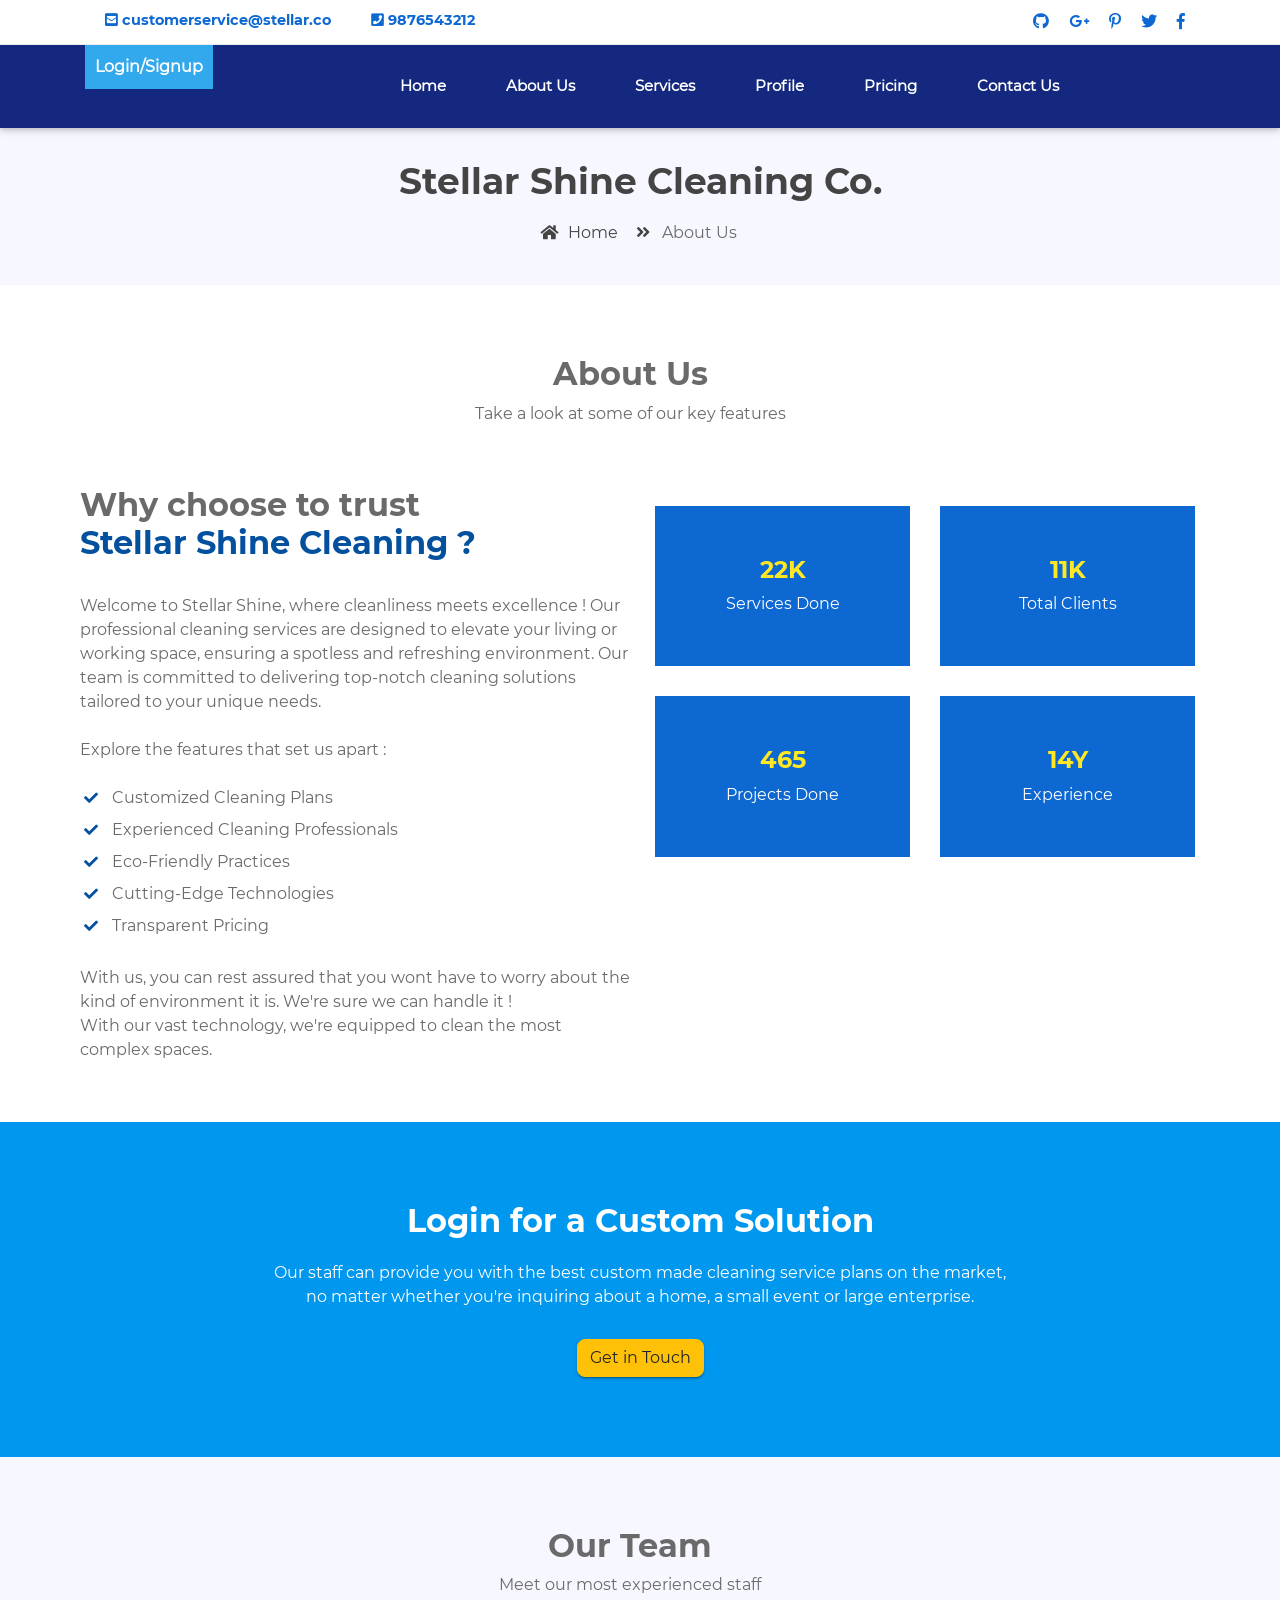
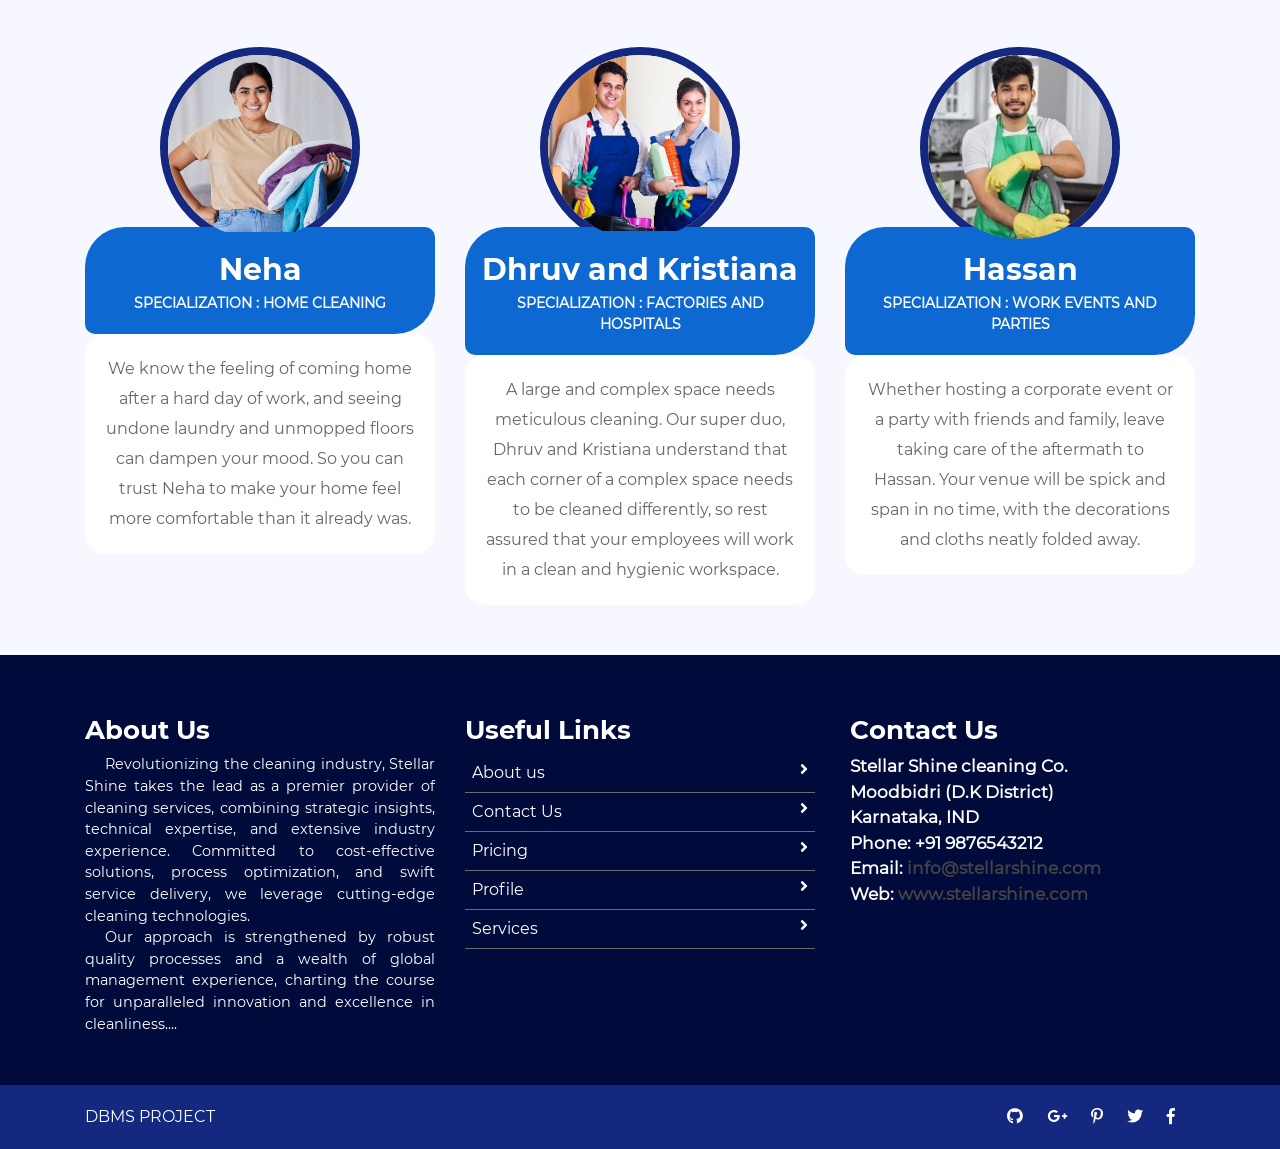
==== commit d9f100b4: "Add files via upload" ====
--- a/about_us.html
+++ b/about_us.html
@@ -4,7 +4,7 @@
 <head>
     <meta charset="utf-8">
     <meta name="viewport" content="width=device-width, initial-scale=1, shrink-to-fit=no">
-    <title> Stellar Shine - About Us</title>
+    <title> Stellar Shine</title>
 
     <link rel="shortcut icon" href="assets/images/fav.jpg">
     <link href="https://fonts.googleapis.com/css?family=Source+Sans+Pro" rel="stylesheet"> 
@@ -25,7 +25,7 @@
                     <div class="col-lg-7 col-md-12 left-item">
                         <ul>
                             <li><i class="fas fa-envelope-square"></i> customerservice@stellar.co </li>
-                            <li><i class="fas fa-phone-square"></i> +123 987 887 765</li>
+                            <li><i class="fas fa-phone-square"></i> 9876543212</li>
                         </ul>
                     </div>
                     <div class="col-lg-5 d-none d-lg-block right-item">
@@ -45,7 +45,7 @@
             <div class="container">
                 <div class="row">
                     <div class="col-md-3 col-sm-12 nav-img">
-                        <img src="assets/images/logo.png" alt="">
+                         <div style="float:left; padding:10px; color:white; background-color:#32a8ed ;font-weight:bold"  onclick="goToNextPage2()">Login/Signup</div>
                         <a data-toggle="collapse" data-target="#menu" href="#menu"><i class="fas d-block d-md-none small-menu fa-bars"></i></a>
                     </div>
                     <div id="menu" class="col-md-9 d-none d-md-block nav-item">
@@ -53,7 +53,7 @@
                             <li><a href="index.html">Home</a></li>
                             <li><a href="about_us.html">About Us</a></li>
                             <li><a href="services.html">Services</a></li>
-                            <li><a href="blog.html">Blog</a></li>
+                            <li><a href="profile.html">Profile</a></li>
                             <li><a href="pricing.html">Pricing</a></li>
                             <li><a href="contact_us.html">Contact Us</a></li>
                         </ul>
@@ -70,7 +70,7 @@
                        <div class="row">
                            <h2>Stellar Shine Cleaning Co.</h2>
                            <ul>
-                               <li> <a href="#"><i class="fas fa-home"></i> Home</a></li>
+                               <li> <a href="index.html"><i class="fas fa-home"></i> Home</a></li>
                                <li><i class="fas fa-angle-double-right"></i> About Us</li>
                            </ul>
                        </div>
@@ -144,7 +144,7 @@
            <div class=" cust-msg">
                 <h2>Login for a Custom Solution</h2>
                 <p>Our staff can provide you with the best custom made cleaning service plans on the market,<br> no matter whether you're inquiring about a home, a small event or large enterprise.</p>
-                <div class="btn btn-warning">Get in Touch</div>
+                <div class="btn btn-warning" onclick="goToNextPage2()">Get in Touch</div>
            </div>
            
         </div>
@@ -220,8 +220,6 @@
         </div>
     </section>
         
-<!-- ################# Footer Starts Here#######################--->
-
 
     <footer class="footer">
         <div class="container">
@@ -229,27 +227,30 @@
                 <div class="col-md-4 col-sm-12">
                     <h2>About Us</h2>
                     <p>
-                        Revolutionizing the cleaning industry, Stellar Shine Cleaning takes the lead as a premier provider of cleaning services, combining strategic insights, technical expertise, and extensive industry experience. Committed to cost-effective solutions, process optimization, and swift service delivery, we leverage cutting-edge cleaning technologies.<br> Our approach is strengthened by robust quality processes and a wealth of global management experience, charting the course for unparalleled innovation and excellence in cleanliness.
-                    </p>
-                    </div>
+                        Revolutionizing the cleaning industry, Stellar Shine takes the lead as a premier provider of cleaning services, combining strategic insights, technical expertise, and extensive industry experience. Committed to cost-effective solutions, process optimization, and swift service delivery, we leverage cutting-edge cleaning technologies.
+                    </p>
+                    <p>Our approach is strengthened by robust quality processes and a wealth of global management experience, charting the course for unparalleled innovation and excellence in cleanliness.... </p>
+                </div>
                 <div class="col-md-4 col-sm-12">
                     <h2>Useful Links</h2>
                     <ul class="list-unstyled link-list">
-                        <li><a ui-sref="about" href="#/about">About us</a><i class="fa fa-angle-right"></i></li>
-                        <li><a ui-sref="portfolio" href="#/portfolio">Portfolio</a><i class="fa fa-angle-right"></i></li>
-                        <li><a ui-sref="products" href="#/products">Latest jobs</a><i class="fa fa-angle-right"></i></li>
-                        <li><a ui-sref="gallery" href="#/gallery">Pricing</a><i class="fa fa-angle-right"></i></li>
-                        <li><a ui-sref="contact" href="#/contact">Contact us</a><i class="fa fa-angle-right"></i></li>
+                        <li><a ui-sref="about" href="about_us.html">About us</a><i class="fa fa-angle-right"></i></li>
+                        <li><a ui-sref="contact_us" href="contact_us.html">Contact Us</a><i class="fa fa-angle-right"></i></li>
+                        <li><a ui-sref="pricing" href="pricing.html">Pricing</a><i class="fa fa-angle-right"></i></li>
+                        <li><a ui-sref="profile" href="profile.html">Profile</a><i class="fa fa-angle-right"></i></li>
+                        <li><a ui-sref="services" href="services.html">Services</a><i class="fa fa-angle-right"></i></li>
                     </ul>
                 </div>
                 <div class="col-md-4 col-sm-12 map-img">
                     <h2>Contact Us</h2>
                     <address class="md-margin-bottom-40">
-                        Stellar Shine Cleaning Co. <br>
-                        Mangalore (D.K District) <br>
-                        Karnataka, IND <br>
-                        Phone: +91 9159669599 <br>
-                        Email: <a href="mailto:customerservice@stellar.co" class="">customerservice@stellar.co</a><br>
+                       Stellar Shine cleaning Co.<br>
+						Moodbidri (D.K District)<br>
+						Karnataka, IND<br>
+						Phone: +91 9876543212<br>
+						 
+                        Email: <a href="info@stellarshine.com" class="">info@stellarshine.com</a><br>
+                        Web: <a href="www.stellarshine.com" class="">www.stellarshine.com</a>
                     </address>
 
                 </div>
@@ -260,7 +261,7 @@
     </footer>
     <div class="copy">
             <div class="container">
-                <a href="https://www.smarteyeapps.com/">2015 &copy; All Rights Reserved | Designed and Developed by Stellar Shine Cleaning Co.</a>
+                <a href="index.html">DBMS PROJECT</a>
                 
                 <span>
                 <a><i class="fab fa-github"></i></a>
@@ -271,7 +272,7 @@
         </span>
             </div>
 
-        </div>   
+        </div>
     
     </body>
 
--- a/assets/css/style.css
+++ b/assets/css/style.css
@@ -1,11 +1,4 @@
-/* =======================================================================
-Template Name: Dil Hospital
-Author:  SmartEye Adminpanel
-Author URI: www.smarteyeapps.com
-Version: 1.0
-coder name:Prabin Raja
-Description: This Template is created for web template
-======================================================================= */
+
 /* ===================================== Import Less ================================== */
 @font-face {
   font-family: 'mouse-300';
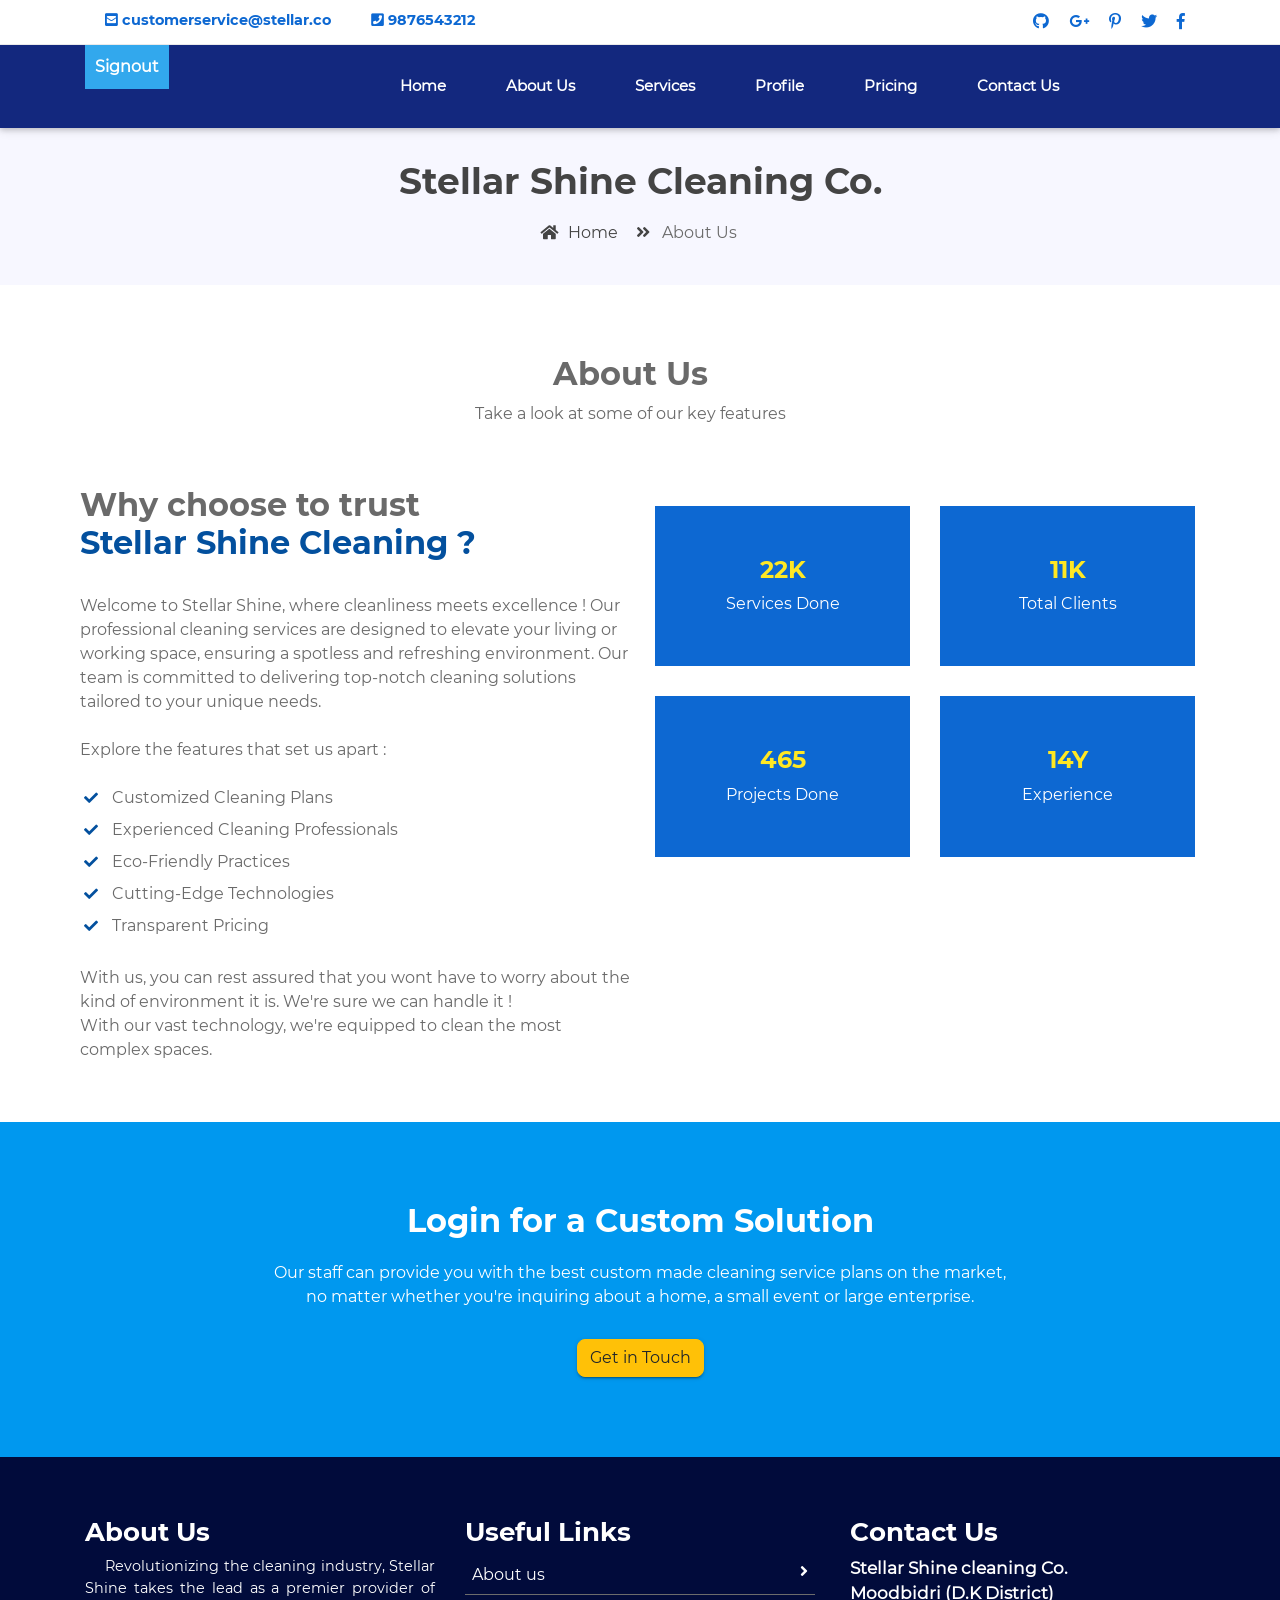
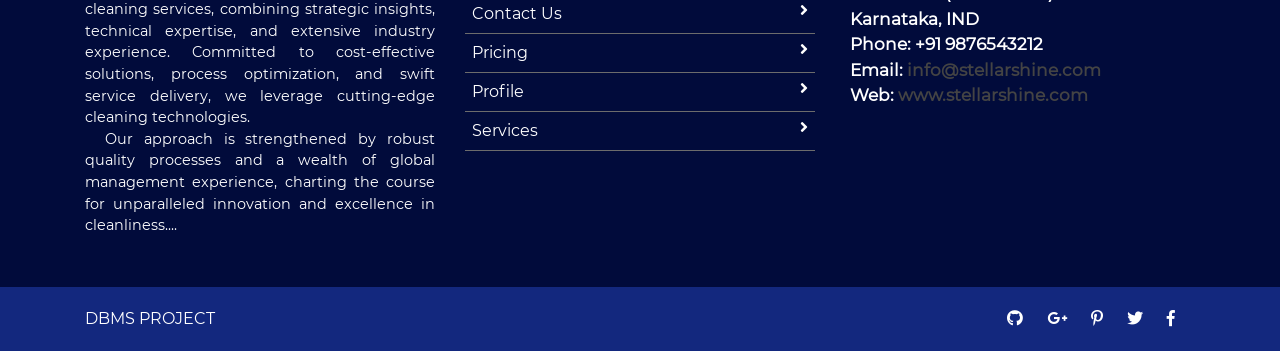
==== commit c154ae47: "Update about_us.html" ====
--- a/about_us.html
+++ b/about_us.html
@@ -45,7 +45,7 @@
             <div class="container">
                 <div class="row">
                     <div class="col-md-3 col-sm-12 nav-img">
-                         <div style="float:left; padding:10px; color:white; background-color:#32a8ed ;font-weight:bold"  onclick="goToNextPage2()">Login/Signup</div>
+                         <div style="float:left; padding:10px; color:white; background-color:#32a8ed ;font-weight:bold"  onclick="goToNextPage2()">Signout</div>
                         <a data-toggle="collapse" data-target="#menu" href="#menu"><i class="fas d-block d-md-none small-menu fa-bars"></i></a>
                     </div>
                     <div id="menu" class="col-md-9 d-none d-md-block nav-item">
@@ -53,9 +53,9 @@
                             <li><a href="index.html">Home</a></li>
                             <li><a href="about_us.html">About Us</a></li>
                             <li><a href="services.html">Services</a></li>
-                            <li><a href="profile.html">Profile</a></li>
+                            <li><a href="profile.php">Profile</a></li>
                             <li><a href="pricing.html">Pricing</a></li>
-                            <li><a href="contact_us.html">Contact Us</a></li>
+                            <li><a href="contact_us.php">Contact Us</a></li>
                         </ul>
                     </div>
                 </div>
@@ -144,82 +144,13 @@
            <div class=" cust-msg">
                 <h2>Login for a Custom Solution</h2>
                 <p>Our staff can provide you with the best custom made cleaning service plans on the market,<br> no matter whether you're inquiring about a home, a small event or large enterprise.</p>
-                <div class="btn btn-warning" onclick="goToNextPage2()">Get in Touch</div>
+                <button class="btn btn-warning" onclick="goToNextPage2()">Get in Touch</button>
            </div>
            
         </div>
     </section>
 
-    <!-- ################# Our Team Starts Here#######################--->
-    <section class="our-team-cover">
-        <div class="container">
-             <div class="inner-title">
-
-                <h2>Our Team</h2>
-                <p>Meet our most experienced staff </p>
-            </div>
-            <div class="row">
-            <div class="col-md-4 col-sm-6">
-                <div class="our-team">
-                    <div class="pic">
-                        <img src="assets/images/testimonial/member-01.jpg" alt="">
-                    </div>
-                    <ul class="social">
-                        <li><a href="#" class="fab fa-facebook"></a></li>
-                        <li><a href="#" class="fab fa-google-plus"></a></li>
-                        <li><a href="#" class="fab fa-twitter"></a></li>
-                    </ul>
-                    <div class="team-content">
-                        <h3 class="title">Neha</h3>
-                        <span class="post"> Specialization : Home Cleaning</span>
-                    </div>
-                    <p class="description">
-                        We know the feeling of coming home after a hard day of work, and seeing undone laundry and unmopped floors can dampen your mood. So you can trust Neha to make your home feel more comfortable than it already was.
-                    </p>
-                </div>
-            </div>
-            <div class="col-md-4 col-sm-6">
-                <div class="our-team">
-                    <div class="pic">
-                        <img src="assets/images/testimonial/member-02.jpg" alt="">
-                    </div>
-                    <ul class="social">
-                        <li><a href="#" class="fab fa-facebook"></a></li>
-                        <li><a href="#" class="fab fa-google-plus"></a></li>
-                        <li><a href="#" class="fab fa-twitter"></a></li>
-                    </ul>
-                    <div class="team-content">
-                        <h3 class="title">Dhruv and Kristiana</h3>
-                        <span class="post">Specialization : Factories and Hospitals</span>
-                    </div>
-                    <p class="description">
-                        A large and complex space needs meticulous cleaning. Our super duo, Dhruv and Kristiana understand that each corner of a complex space needs to be cleaned differently, so rest assured that your employees will work in a clean and hygienic workspace.
-                    </p>
-                </div>
-            </div>
-            <div class="col-md-4 col-sm-6">
-                <div class="our-team">
-                    <div class="pic">
-                        <img src="assets/images/testimonial/member-03.jpg" alt="">
-                    </div>
-                    <ul class="social">
-                        <li><a href="#" class="fab fa-facebook"></a></li>
-                        <li><a href="#" class="fab fa-google-plus"></a></li>
-                        <li><a href="#" class="fab fa-twitter"></a></li>
-                    </ul>
-                    <div class="team-content">
-                        <h3 class="title">Hassan</h3>
-                        <span class="post">Specialization : Work Events and Parties</span>
-                    </div>
-                    <p class="description">
-                        Whether hosting a corporate event or a party with friends and family, leave taking care of the aftermath to Hassan. Your venue will be spick and span in no time, with the decorations and cloths neatly folded away.
-                    </p>
-                </div>
-            </div>
-        </div>
-        </div>
-    </section>
-        
+    
 
     <footer class="footer">
         <div class="container">
@@ -286,4 +217,4 @@
 
 
 
-</html>+</html>
